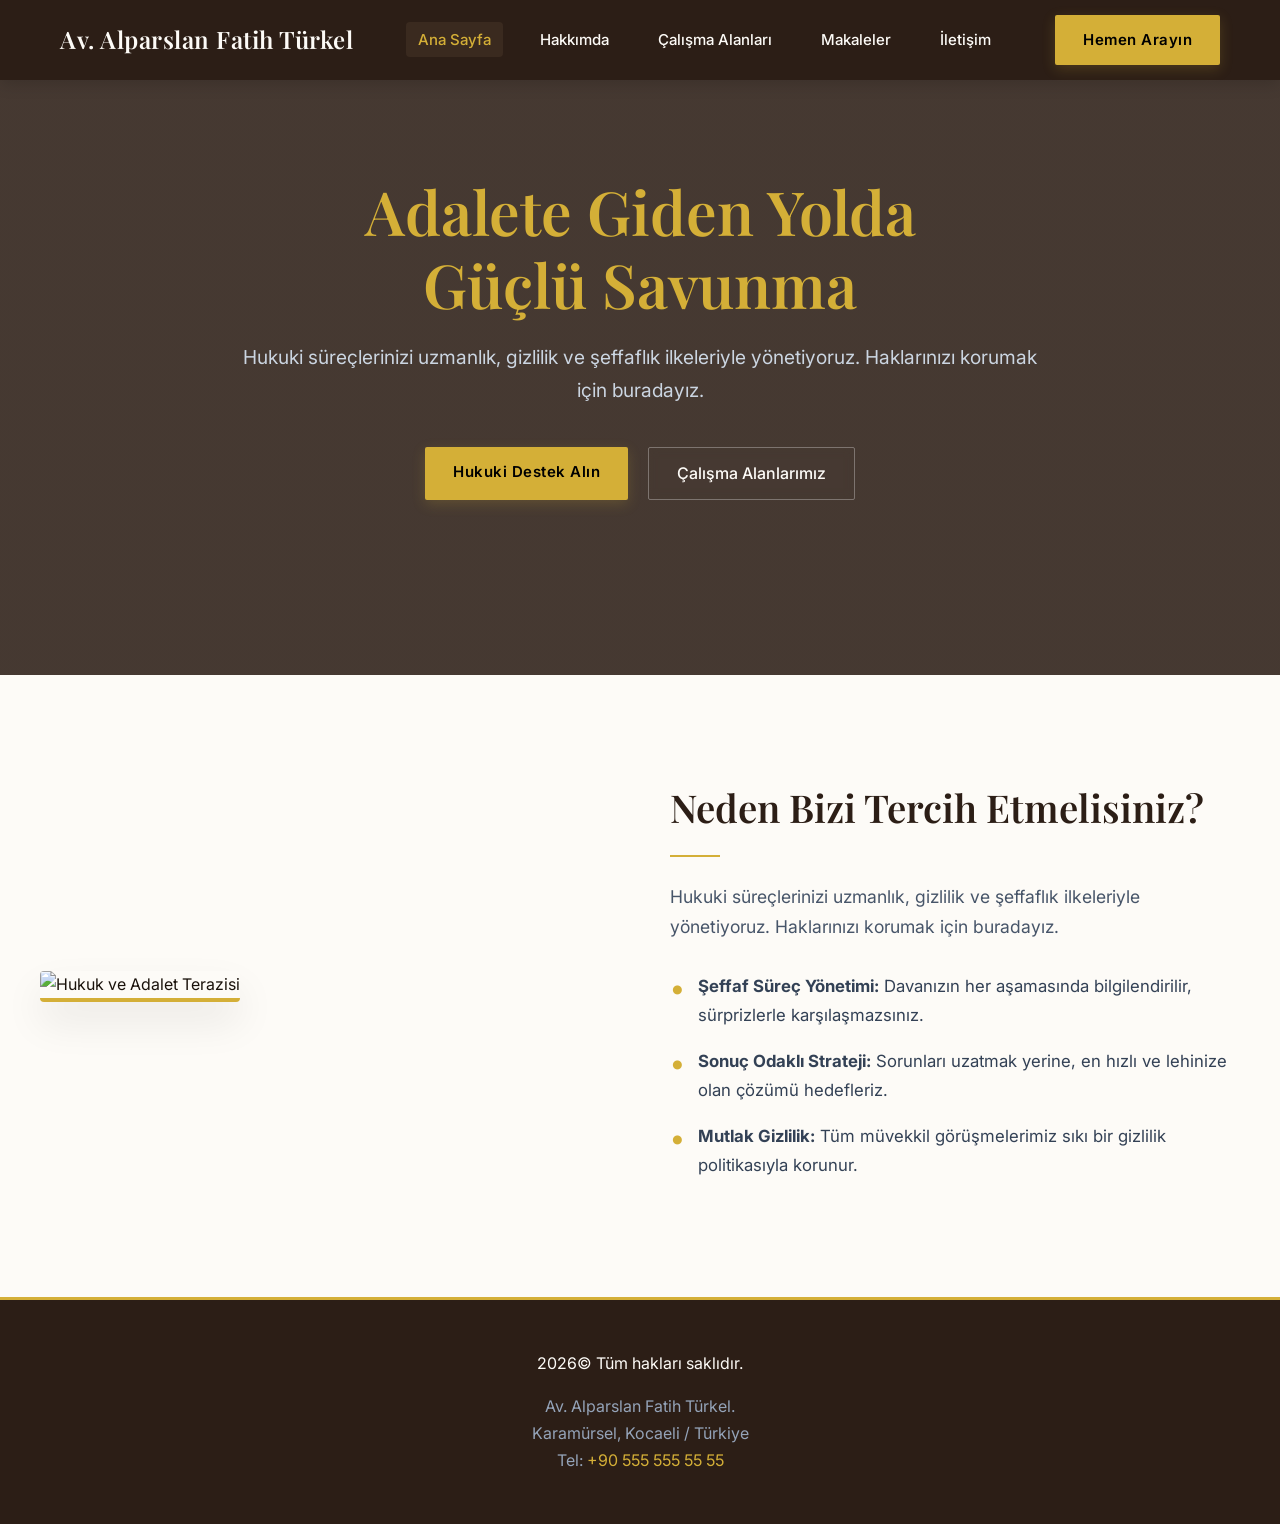
==== index.html @ 4d7004ae "Add files via upload" ====
<!DOCTYPE html>
<html lang="tr">

<head>
    <meta charset="UTF-8">
    <meta name="viewport" content="width=device-width, initial-scale=1.0">
    <title>Av. Alparslan Fatih Türkel | Hukuk ve Danışmanlık Bürosu</title>
    <meta name="description"
        content="Kocaeli ve çevresinde şeffaf, hızlı ve sonuç odaklı hukuki danışmanlık ve avukatlık hizmetleri.">
    <link rel="stylesheet" href="style.css">
</head>

<body>

    <!-- NAVBAR -->
    <header>
        <nav class="navbar">
            <div class="navbar-container">
                <a href="index.html" class="navbar-logo">
                    Av. Alparslan Fatih Türkel
                </a>

                <button class="hamburger" aria-label="Menüyü Aç">
                    <span class="bar"></span>
                    <span class="bar"></span>
                    <span class="bar"></span>
                </button>

                <!-- LİNKLER GÜNCELLENDİ (Artık ayrı sayfalara gidiyor) -->
                <ul class="navbar-menu">
                    <li><a href="index.html" class="nav-link active">Ana Sayfa</a></li>
                    <li><a href="hakkimda.html" class="nav-link">Hakkımda</a></li>
                    <li><a href="calisma-alanlari.html" class="nav-link">Çalışma Alanları</a></li>
                    <li><a href="makaleler.html" class="nav-link">Makaleler</a></li>
                    <li><a href="iletisim.html" class="nav-link">İletişim</a></li>
                    <li class="mobile-cta"><a href="tel:+905555555555" class="cta-btn">Hemen Arayın</a></li>
                </ul>

                <div class="navbar-cta">
                    <a href="tel:+905555555555" class="cta-btn">Hemen Arayın</a>
                </div>
            </div>
        </nav>
    </header>

    <main>
        <!-- HERO (KARŞILAMA) BÖLÜMÜ -->
        <section class="hero-section">
            <div class="hero-content">
                <h1>Adalete Giden Yolda<br>Güçlü Savunma</h1>
                <p>Hukuki süreçlerinizi uzmanlık, gizlilik ve şeffaflık ilkeleriyle yönetiyoruz. Haklarınızı korumak
                    için buradayız.</p>
                <div class="hero-buttons">
                    <a href="iletisim.html" class="btn-primary">Hukuki Destek Alın</a>
                    <a href="calisma-alanlari.html" class="btn-secondary">Çalışma Alanlarımız</a>
                </div>
            </div>
        </section>
    </main>

    <!-- FOTOĞRAFLI NEDEN BİZ? BÖLÜMÜ -->
    <section class="about-preview-section">
        <div class="about-preview-container">
            <!-- Sol Taraf: İnternetten Çekilen Hukuk Fotoğrafı -->
            <!-- Sol Taraf: İnternetten Çekilen Hukuk Fotoğrafı -->
            <!-- Sol Taraf: Adalet Terazisi Fotoğrafı -->
            <div class="about-image">
                <img src="https://images.unsplash.com/photo-1589391886645-d51941baf7fb?auto=format&fit=crop&w=800&q=80"
                    alt="Hukuk ve Adalet Terazisi">
            </div>

            <!-- Sağ Taraf: Metinler -->
            <div class="about-text">
                <h2>Neden Bizi Tercih Etmelisiniz?</h2>
                <div class="title-line"></div>
                <p>Hukuki süreçlerinizi uzmanlık, gizlilik ve şeffaflık ilkeleriyle yönetiyoruz. Haklarınızı korumak
                    için buradayız.</p>

                <ul class="about-features">
                    <li>
                        <strong>Şeffaf Süreç Yönetimi:</strong> Davanızın her aşamasında bilgilendirilir, sürprizlerle
                        karşılaşmazsınız.
                    </li>
                    <li>
                        <strong>Sonuç Odaklı Strateji:</strong> Sorunları uzatmak yerine, en hızlı ve lehinize olan
                        çözümü hedefleriz.
                    </li>
                    <li>
                        <strong>Mutlak Gizlilik:</strong> Tüm müvekkil görüşmelerimiz sıkı bir gizlilik politikasıyla
                        korunur.
                    </li>
                </ul>
            </div>
        </div>
    </section>

    <!-- FOOTER -->
    <footer>
        <div class="footer-content">
            <p> 2026&copy; Tüm hakları saklıdır.</p>
            <address>
                Av. Alparslan Fatih Türkel. <br>
                Karamürsel, Kocaeli / Türkiye <br>
                Tel: <a href="tel:+905555555555">+90 555 555 55 55</a>
            </address>
        </div>
    </footer>

    <script src="script.js"></script>
</body>

</html>
---- style.css ----
/* ========================================= */
/* --- 1. FONTLAR VE DEĞİŞKENLER --- */
/* ========================================= */
@import url('https://fonts.googleapis.com/css2?family=Inter:wght@300;400;500;600&family=Playfair+Display:wght@400;600;700&display=swap');

:root {
    --dark-bg: #2C1E16;       /* Koyu Espresso / Zengin Kahve - Köklü ve güçlü */
    --light-text: #FDFBF7;    /* Fildişi / Sıcak Beyaz - Altın ve kahveyle kusursuz kontrast */
    --accent-color: #D4AF37;  /* Saf Altın - Hukukun prestijini yansıtır */
    --hover-bg: #3A2A1F;      /* Menü hover için yumuşak kahve tonu */
    --light-bg: #F8F5F0;      /* İçerik alanları (açık kısımlar) için yumuşak krem */
    --text-dark: #1A120B;     /* Açık zeminler için neredeyse siyah, çok koyu kahve */
}

/* ========================================= */
/* --- 2. GENEL AYARLAR VE TİPOGRAFİ --- */
/* ========================================= */
* {
    margin: 0;
    padding: 0;
    box-sizing: border-box;
    scroll-behavior: smooth;
}

body {
    background-color: var(--light-text);
    color: var(--text-dark);
    font-family: 'Inter', sans-serif;
    line-height: 1.7;
    -webkit-font-smoothing: antialiased;
}

h1, h2, h3, .navbar-logo {
    font-family: 'Playfair Display', serif;
    font-weight: 600;
}

/* ========================================= */
/* --- 3. NAVBAR (GEZİNME MENÜSÜ) --- */
/* ========================================= */

/* Sabitleme işlemini en dıştaki kapsayıcıya (header) veriyoruz */
header {
    position: fixed;
    top: 0;
    left: 0;
    width: 100%;
    z-index: 9999; /* Diğer tüm elementlerin kesinlikle üstünde kalmasını sağlar */
}

.navbar {
    background-color: var(--dark-bg);
    color: var(--light-text);
    padding: 15px 0;
    box-shadow: 0 4px 15px rgba(0, 0, 0, 0.15);
    width: 100%;
    /* Geçiş efektleri */
    transition: background-color 0.4s ease, padding 0.4s ease, backdrop-filter 0.4s ease;
}

/* Sayfa aşağı kaydırıldığında devreye girecek şeffaflık efekti */
.navbar.scrolled {
    background-color: rgba(44, 30, 22, 0.80); 
    backdrop-filter: blur(12px); 
    -webkit-backdrop-filter: blur(12px); 
    padding: 8px 0; 
    box-shadow: 0 10px 30px rgba(0, 0, 0, 0.2);
}

.navbar-container {
    max-width: 1200px;
    margin: 0 auto;
    display: flex;
    justify-content: space-between;
    align-items: center;
    padding: 0 20px;
    position: relative;
}

.navbar-logo {
    color: var(--light-text);
    text-decoration: none;
    font-size: 24px;
    letter-spacing: 0.5px;
}

.navbar-logo .title-prefix {
    color: var(--accent-color);
}

.navbar-menu {
    display: flex;
    list-style: none;
    gap: 25px;
    align-items: center;
}

.navbar-menu li a {
    color: var(--light-text);
    text-decoration: none;
    font-size: 15px;
    font-weight: 500;
    padding: 8px 12px;
    border-radius: 4px;
    transition: all 0.3s ease;
}

.navbar-menu li a:hover,
.navbar-menu li a.active {
    color: var(--accent-color);
    background-color: var(--hover-bg);
}

/* Navbar Mobil Butonları (Masaüstünde Gizli) */
.hamburger {
    display: none;
    cursor: pointer;
    background: none;
    border: none;
    padding: 5px;
}

.hamburger .bar {
    display: block;
    width: 25px;
    height: 3px;
    margin: 5px auto;
    transition: all 0.3s ease-in-out;
    background-color: var(--light-text);
}

.mobile-cta {
    display: none;
}

/* ========================================= */
/* --- 4. BUTON TASARIMLARI --- */
/* ========================================= */
.cta-btn, .btn-primary {
    background-color: var(--accent-color);
    color: #000;
    text-decoration: none;
    padding: 12px 28px;
    border-radius: 2px;
    font-weight: 600;
    font-size: 15px;
    font-family: 'Inter', sans-serif;
    letter-spacing: 0.5px;
    transition: all 0.4s cubic-bezier(0.4, 0, 0.2, 1);
    display: inline-block;
    box-shadow: 0 4px 14px rgba(212, 175, 55, 0.2);
}

.cta-btn:hover, .btn-primary:hover {
    background-color: #e2c158;
    transform: translateY(-2px);
    box-shadow: 0 6px 20px rgba(212, 175, 55, 0.35);
}

.btn-secondary {
    background-color: transparent;
    color: var(--light-text);
    padding: 12px 28px;
    text-decoration: none;
    font-weight: 500;
    border: 1px solid rgba(255, 255, 255, 0.3);
    border-radius: 2px;
    transition: all 0.4s ease;
    backdrop-filter: blur(5px);
}

.btn-secondary:hover {
    border-color: var(--accent-color);
    color: var(--accent-color);
}

/* ========================================= */
/* --- 5. HERO (KARŞILAMA) BÖLÜMÜ --- */
/* ========================================= */
.hero-section {
    background-color: var(--dark-bg);
    /* Koyu Espresso (44, 30, 22) filtre eklendi, saydamlık 0.88'e çekilerek altın rengi öne çıkarıldı */
    background: linear-gradient(rgba(44, 30, 22, 0.88), rgba(44, 30, 22, 0.88)), 
                url('https://images.unsplash.com/photo-1589829085413-56de8ae18c73?auto=format&fit=crop&w=1920&q=80') center/cover no-repeat;
    color: var(--light-text);
    padding: 140px 20px;
    text-align: center;
    display: flex;
    flex-direction: column;
    align-items: center;
    justify-content: center;
    min-height: 75vh;
}

.hero-content {
    max-width: 800px;
    z-index: 2;
}

.hero-content h1 {
    font-size: 3.8rem;
    color: var(--accent-color);
    margin-bottom: 20px;
    line-height: 1.2;
}

.hero-content p {
    font-size: 1.2rem;
    margin-bottom: 40px;
    color: #cbd5e1;
}

.hero-buttons {
    display: flex;
    gap: 20px;
    justify-content: center;
}

/* ========================================= */
/* --- 6. NEDEN BİZ? (FOTOĞRAFLI BÖLÜM) --- */
/* ========================================= */
.about-preview-section {
    background-color: var(--light-text);
    padding: 100px 20px;
}

.about-preview-container {
    max-width: 1200px;
    margin: 0 auto;
    display: flex;
    align-items: center;
    gap: 60px;
}

.about-image {
    flex: 1;
}

.about-image img {
    width: 100%;
    height: auto;
    border-radius: 4px;
    box-shadow: 0 20px 40px rgba(0,0,0,0.08);
    border-bottom: 4px solid var(--accent-color);
}

.about-text {
    flex: 1;
}

.about-text h2 {
    font-size: 2.4rem;
    color: var(--dark-bg);
    margin-bottom: 15px;
}

.title-line {
    width: 50px;
    height: 2px;
    background-color: var(--accent-color);
    margin-bottom: 25px;
}

.about-text p {
    color: #475569;
    font-size: 1.1rem;
    margin-bottom: 30px;
}

.about-features {
    list-style: none;
}

.about-features li {
    margin-bottom: 18px;
    color: #334155;
    font-size: 1.05rem;
    position: relative;
    padding-left: 28px;
}

.about-features li::before {
    content: "•";
    color: var(--accent-color);
    font-size: 1.8rem;
    position: absolute;
    left: 0;
    top: -8px;
}

/* ========================================= */
/* --- ALT SAYFALAR İÇİN GENEL BAŞLIK (PAGE HEADER) --- */
/* ========================================= */
.page-header {
    /* Navbar fixed olduğu için üstten ekstra padding veriyoruz (120px) ki başlık menünün altında kalmasın */
    padding: 160px 20px 80px 20px;
    background: linear-gradient(rgba(44, 30, 22, 0.95), rgba(44, 30, 22, 0.95)), 
                url('https://images.unsplash.com/photo-1589829085413-56de8ae18c73?auto=format&fit=crop&w=1920&q=80') center/cover no-repeat;
    text-align: center;
    color: var(--light-text);
}

.page-header-content {
    max-width: 800px;
    margin: 0 auto;
}

.page-header-content h1 {
    font-size: 3rem;
    color: var(--accent-color); /* Altın rengi başlık */
    margin-bottom: 15px;
}

.page-header-content p {
    font-size: 1.15rem;
    color: #e2e8f0;
}

/* ========================================= */
/* --- ÇALIŞMA ALANLARI KART TASARIMI --- */
/* ========================================= */
.services-page-section {
    background-color: var(--light-bg); /* Krem arka plan */
    padding: 80px 20px;
}

.services-grid {
    display: grid;
    /* Ekran genişliğine göre kartları otomatik yan yana dizer, küçülünce alt alta alır */
    grid-template-columns: repeat(auto-fit, minmax(320px, 1fr));
    gap: 40px;
    max-width: 1200px;
    margin: 0 auto;
}

.service-card {
    background-color: #ffffff;
    padding: 40px 30px;
    border-radius: 8px;
    box-shadow: 0 10px 25px rgba(0, 0, 0, 0.04);
    border-bottom: 4px solid transparent;
    transition: all 0.4s cubic-bezier(0.4, 0, 0.2, 1);
    position: relative;
    overflow: hidden;
}

/* Kartın Üzerine Gelindiğinde (Hover Efekti) */
.service-card:hover {
    transform: translateY(-10px); /* Kartı yukarı kaldırır */
    box-shadow: 0 20px 40px rgba(44, 30, 22, 0.12); /* Koyu kahve tonlu gölge */
    border-bottom: 4px solid var(--accent-color); /* Altın rengi alt çizgi belirir */
}

.card-icon {
    font-size: 2.5rem;
    margin-bottom: 20px;
    background: linear-gradient(135deg, #F8F5F0, #EAE2D3);
    width: 70px;
    height: 70px;
    display: flex;
    align-items: center;
    justify-content: center;
    border-radius: 50%; /* İkonu yuvarlak içine alır */
    border: 1px solid rgba(212, 175, 55, 0.3); /* Etrafında hafif altın sarısı çizgi */
    transition: 0.4s;
}

.service-card:hover .card-icon {
    background: var(--accent-color); /* Hover durumunda ikon arka planı altın olur */
}

.service-card h3 {
    font-size: 1.5rem;
    color: var(--dark-bg);
    margin-bottom: 15px;
    font-family: 'Playfair Display', serif;
}

.service-card p {
    color: var(--text-dark);
    font-size: 1.05rem;
    line-height: 1.6;
}

/* --- Mobil İçin Ekstra Düzeltme --- */
@media (max-width: 768px) {
    .page-header {
        padding: 130px 20px 60px 20px; /* Mobilde üst boşluğu biraz azaltırız */
    }
    .page-header-content h1 {
        font-size: 2.2rem;
    }
}

/* ========================================= */
/* --- MAKALELER BÖLÜMÜ KART TASARIMI --- */
/* ========================================= */
.articles-section {
    background-color: var(--light-bg);
    padding: 80px 20px;
}

.articles-grid {
    display: grid;
    grid-template-columns: repeat(auto-fit, minmax(320px, 1fr));
    gap: 40px;
    max-width: 1200px;
    margin: 0 auto;
}

.article-card {
    background-color: #ffffff;
    border-radius: 6px;
    overflow: hidden; /* Dışa taşan resmi gizler, köşeleri yuvarlar */
    box-shadow: 0 10px 25px rgba(0, 0, 0, 0.05);
    transition: all 0.4s cubic-bezier(0.4, 0, 0.2, 1);
}

.article-card:hover {
    transform: translateY(-8px);
    box-shadow: 0 20px 40px rgba(44, 30, 22, 0.12); /* Koyu kahve gölge */
}

/* --- Resim Alanı ve Zoom Efekti --- */
.article-image {
    position: relative;
    height: 220px;
    overflow: hidden;
}

.article-image img {
    width: 100%;
    height: 100%;
    object-fit: cover;
    transition: transform 0.6s ease;
}

.article-card:hover .article-image img {
    transform: scale(1.08); /* Kartın üzerine gelince resim hafifçe yakınlaşır */
}

/* Kategori Etiketi (Örn: Aile Hukuku) */
.article-category {
    position: absolute;
    top: 15px;
    left: 15px;
    background-color: var(--accent-color);
    color: #000;
    padding: 6px 14px;
    font-size: 0.8rem;
    font-weight: 700;
    font-family: 'Inter', sans-serif;
    border-radius: 2px;
    box-shadow: 0 2px 10px rgba(0,0,0,0.2);
}

/* --- Makale Metin İçeriği --- */
.article-content {
    padding: 25px;
}

.article-meta {
    font-size: 0.85rem;
    color: #888;
    margin-bottom: 10px;
    font-weight: 500;
}

.article-title {
    font-size: 1.35rem;
    color: var(--dark-bg);
    margin-bottom: 12px;
    line-height: 1.3;
}

.article-excerpt {
    color: var(--text-dark);
    font-size: 0.95rem;
    line-height: 1.6;
    margin-bottom: 20px;
}

/* Devamını Oku Linki */
.read-more {
    color: var(--accent-color);
    font-weight: 600;
    text-decoration: none;
    font-size: 0.95rem;
    display: inline-block;
    transition: color 0.3s ease;
}

.read-more:hover {
    color: var(--dark-bg); /* Hover'da Altından Koyu Kahveye döner */
}

/* ========================================= */
/* --- İLETİŞİM SAYFASI TASARIMI --- */
/* ========================================= */
.contact-section {
    background-color: var(--light-bg);
    padding: 80px 20px;
}

.contact-container {
    max-width: 1200px;
    margin: 0 auto;
    display: grid;
    grid-template-columns: 1fr 1.2fr; /* Sol taraf biraz daha dar, form alanı daha geniş */
    gap: 60px;
}

/* --- Sol Taraf (Bilgiler) --- */
.contact-info-wrapper h2 {
    font-size: 2.2rem;
    color: var(--dark-bg);
    margin-bottom: 15px;
}

.contact-desc {
    color: var(--text-dark);
    margin-bottom: 30px;
    font-size: 1.05rem;
}

.info-item {
    display: flex;
    align-items: flex-start;
    margin-bottom: 25px;
    gap: 15px;
}

.info-icon {
    font-size: 1.5rem;
    background-color: var(--dark-bg);
    width: 45px;
    height: 45px;
    display: flex;
    align-items: center;
    justify-content: center;
    border-radius: 4px;
    border: 1px solid var(--accent-color);
}

.info-text strong {
    display: block;
    color: var(--dark-bg);
    font-size: 1.1rem;
    margin-bottom: 3px;
}

.info-text p, .info-text a {
    color: var(--text-dark);
    text-decoration: none;
    line-height: 1.5;
}

.info-text a:hover {
    color: var(--accent-color);
}

.map-container {
    margin-top: 30px;
    border-radius: 8px;
    overflow: hidden;
    box-shadow: 0 10px 20px rgba(0,0,0,0.05);
    border: 2px solid #fff;
}

/* --- Sağ Taraf (Form) --- */
.contact-form-wrapper {
    background-color: #fff;
    padding: 40px;
    border-radius: 8px;
    box-shadow: 0 15px 35px rgba(44, 30, 22, 0.08);
    border-top: 5px solid var(--accent-color);
}

.contact-form-wrapper h3 {
    font-size: 1.8rem;
    color: var(--dark-bg);
    margin-bottom: 10px;
}

.contact-form-wrapper > p {
    color: #666;
    margin-bottom: 25px;
}

.law-form .form-group {
    margin-bottom: 20px;
}

.law-form .form-row {
    display: grid;
    grid-template-columns: 1fr 1fr;
    gap: 20px;
}

.law-form label {
    display: block;
    margin-bottom: 8px;
    font-weight: 600;
    color: var(--dark-bg);
    font-size: 0.95rem;
}

.law-form input,
.law-form select,
.law-form textarea {
    width: 100%;
    padding: 14px;
    border: 1px solid #ddd;
    border-radius: 4px;
    background-color: #f9f9f9;
    font-family: 'Inter', sans-serif;
    font-size: 1rem;
    color: var(--text-dark);
    transition: all 0.3s ease;
}

/* Focus (Tıklama) Efekti - Altın Rengi Parlama */
.law-form input:focus,
.law-form select:focus,
.law-form textarea:focus {
    outline: none;
    border-color: var(--accent-color);
    background-color: #fff;
    box-shadow: 0 0 0 3px rgba(212, 175, 55, 0.2);
}

.form-submit {
    width: 100%;
    text-align: center;
    font-size: 1.1rem;
    padding: 15px;
    cursor: pointer;
    border: none;
    margin-top: 10px;
}

/* Gizlilik Notu */
.privacy-notice {
    margin-top: 20px;
    font-size: 0.85rem;
    color: #666;
    background-color: #f8f5f0;
    padding: 12px;
    border-radius: 4px;
    border-left: 3px solid var(--accent-color);
    line-height: 1.5;
}

/* --- Mobil Uyumluluk --- */
@media (max-width: 768px) {
    .contact-container {
        grid-template-columns: 1fr; /* Mobilde alt alta dizer */
        gap: 40px;
    }
    
    .law-form .form-row {
        grid-template-columns: 1fr; /* Mobilde yan yana form alanlarını alt alta alır */
        gap: 0;
    }
    
    .contact-form-wrapper {
        padding: 25px;
    }
}

/* ========================================= */
/* --- HAKKIMDA (BİYOGRAFİ) SAYFASI --- */
/* ========================================= */
.biography-section {
    background-color: var(--light-bg);
    padding: 80px 20px;
}

.biography-container {
    max-width: 1100px;
    margin: 0 auto;
    display: grid;
    grid-template-columns: 1fr 1.2fr;
    gap: 60px;
    align-items: center;
}

/* --- Fotoğraf ve Rozet --- */
.bio-image-wrapper {
    position: relative;
    border-radius: 8px;
    padding: 15px;
    background-color: #fff;
    box-shadow: 0 15px 35px rgba(44, 30, 22, 0.08);
}

.bio-image-wrapper img {
    width: 100%;
    height: auto;
    border-radius: 6px;
    display: block;
    border-bottom: 5px solid var(--accent-color);
}

.badge {
    position: absolute;
    bottom: -20px;
    right: -20px;
    background-color: var(--dark-bg);
    color: var(--accent-color);
    padding: 15px 25px;
    border-radius: 4px;
    box-shadow: 0 10px 20px rgba(0,0,0,0.15);
    border: 2px solid var(--accent-color);
    text-align: center;
}

.badge-title {
    display: block;
    font-size: 1.1rem;
    font-weight: 700;
    margin-bottom: 5px;
    color: var(--light-text);
}

.badge-desc {
    font-size: 0.9rem;
    font-weight: 500;
}

/* --- Biyografi Metinleri --- */
.bio-content-wrapper h2 {
    font-size: 2.5rem;
    color: var(--dark-bg);
    margin-bottom: 5px;
}

.bio-subtitle {
    color: var(--accent-color);
    font-size: 1.2rem;
    font-weight: 500;
    margin-bottom: 15px;
    font-family: 'Inter', sans-serif;
}

.bio-content-wrapper p {
    color: var(--text-dark);
    font-size: 1.05rem;
    line-height: 1.7;
    margin-bottom: 20px;
}

.bio-content-wrapper p strong {
    color: var(--dark-bg);
    font-weight: 600;
}

/* --- Özgeçmiş Listesi --- */
.resume-list {
    list-style: none;
    margin-top: 30px;
    padding-top: 20px;
    border-top: 1px solid rgba(44, 30, 22, 0.1);
}

.resume-list li {
    display: flex;
    align-items: center;
    margin-bottom: 20px;
    background-color: #fff;
    padding: 15px;
    border-radius: 6px;
    box-shadow: 0 5px 15px rgba(0,0,0,0.03);
    border-left: 3px solid var(--accent-color);
}

.resume-icon {
    font-size: 1.8rem;
    margin-right: 20px;
}

.resume-text strong {
    display: block;
    color: var(--dark-bg);
    font-size: 0.95rem;
    margin-bottom: 3px;
}

.resume-text span {
    color: var(--text-dark);
    font-size: 1rem;
    font-weight: 500;
}

/* --- Mobil Uyum --- */
@media (max-width: 768px) {
    .biography-container {
        grid-template-columns: 1fr;
        gap: 50px;
    }
    
    .badge {
        right: 10px;
        bottom: -20px;
        padding: 10px 15px;
    }
    
    .bio-content-wrapper h2 {
        font-size: 2rem;
    }
}

/* ========================================= */
/* --- 7. FOOTER (ALT BİLGİ) --- */
/* ========================================= */
footer {
    background-color: var(--dark-bg);
    color: var(--light-text);
    text-align: center;
    padding: 50px 20px;
    border-top: 3px solid var(--accent-color);
}

.footer-content {
    max-width: 1200px;
    margin: 0 auto;
    display: flex;
    flex-direction: column;
    gap: 15px;
}

.footer-content address {
    font-style: normal;
    color: #94a3b8;
}

.footer-content address a {
    color: var(--accent-color);
    text-decoration: none;
}

.footer-content address a:hover {
    text-decoration: underline;
}

/* ========================================= */
/* --- 8. MOBİL UYUM (RESPONSIVE TASARIM) --- */
/* ========================================= */
@media (max-width: 768px) {
    /* Navbar Mobil */
    .navbar-cta {
        display: none; 
    }
    .hamburger {
        display: block; 
    }
    .navbar-menu {
        position: absolute;
        top: 100%;
        left: -100%;
        flex-direction: column;
        background-color: var(--dark-bg);
        width: 100%;
        text-align: center;
        transition: 0.3s ease-in-out;
        padding: 20px 0;
        box-shadow: 0 10px 10px rgba(0, 0, 0, 0.1);
        z-index: 999;
    }
    .navbar-menu.active {
        left: 0; 
    }
    .navbar-menu li {
        margin: 15px 0;
    }
    .mobile-cta {
        display: block; 
        margin-top: 10px;
    }

    /* Hamburger Animasyonu */
    .hamburger.active .bar:nth-child(2) { opacity: 0; }
    .hamburger.active .bar:nth-child(1) { transform: translateY(8px) rotate(45deg); }
    .hamburger.active .bar:nth-child(3) { transform: translateY(-8px) rotate(-45deg); }

    /* İçerik Alanları Mobil */
    .hero-content h1 {
        font-size: 2.5rem;
    }
    .hero-buttons {
        flex-direction: column;
        gap: 15px;
    }
    .about-preview-container {
        flex-direction: column;
        text-align: center;
    }
    .title-line {
        margin: 0 auto 25px auto;
    }
    .about-features li {
        text-align: left;
    }
}
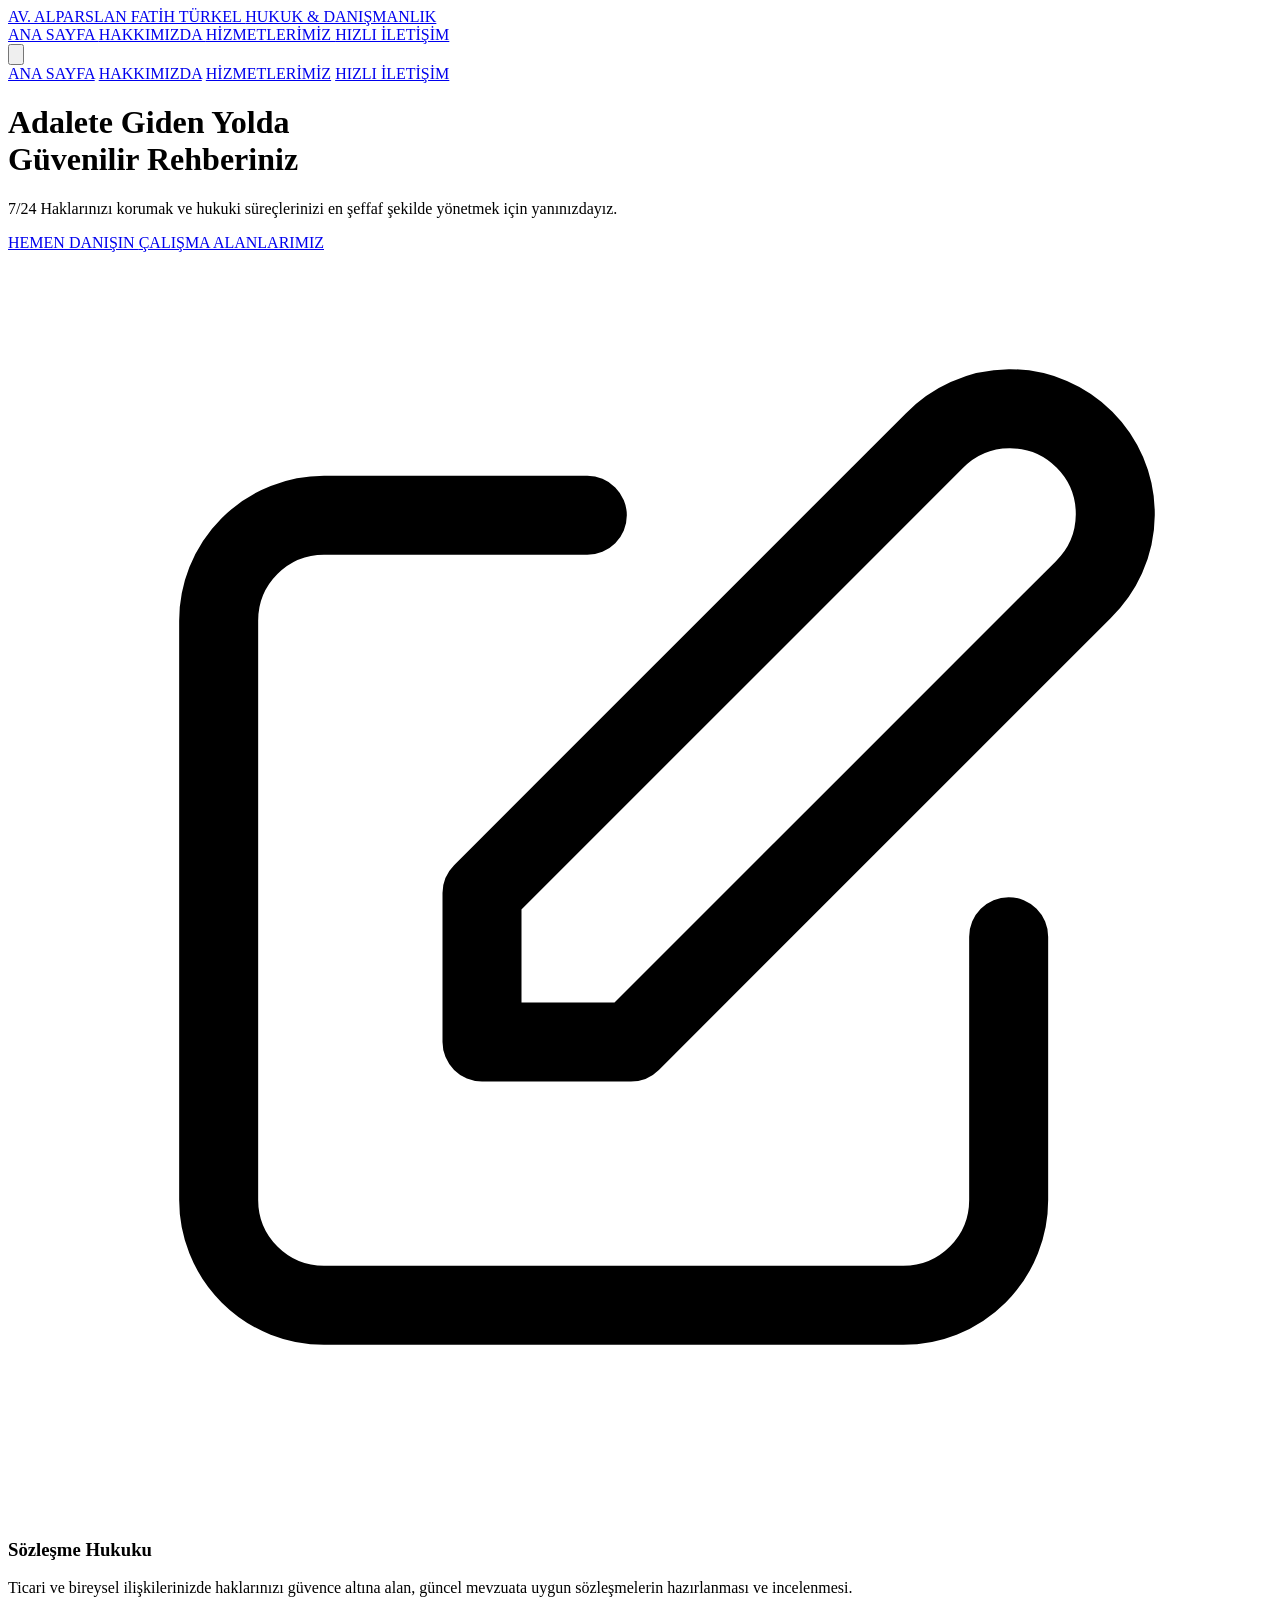
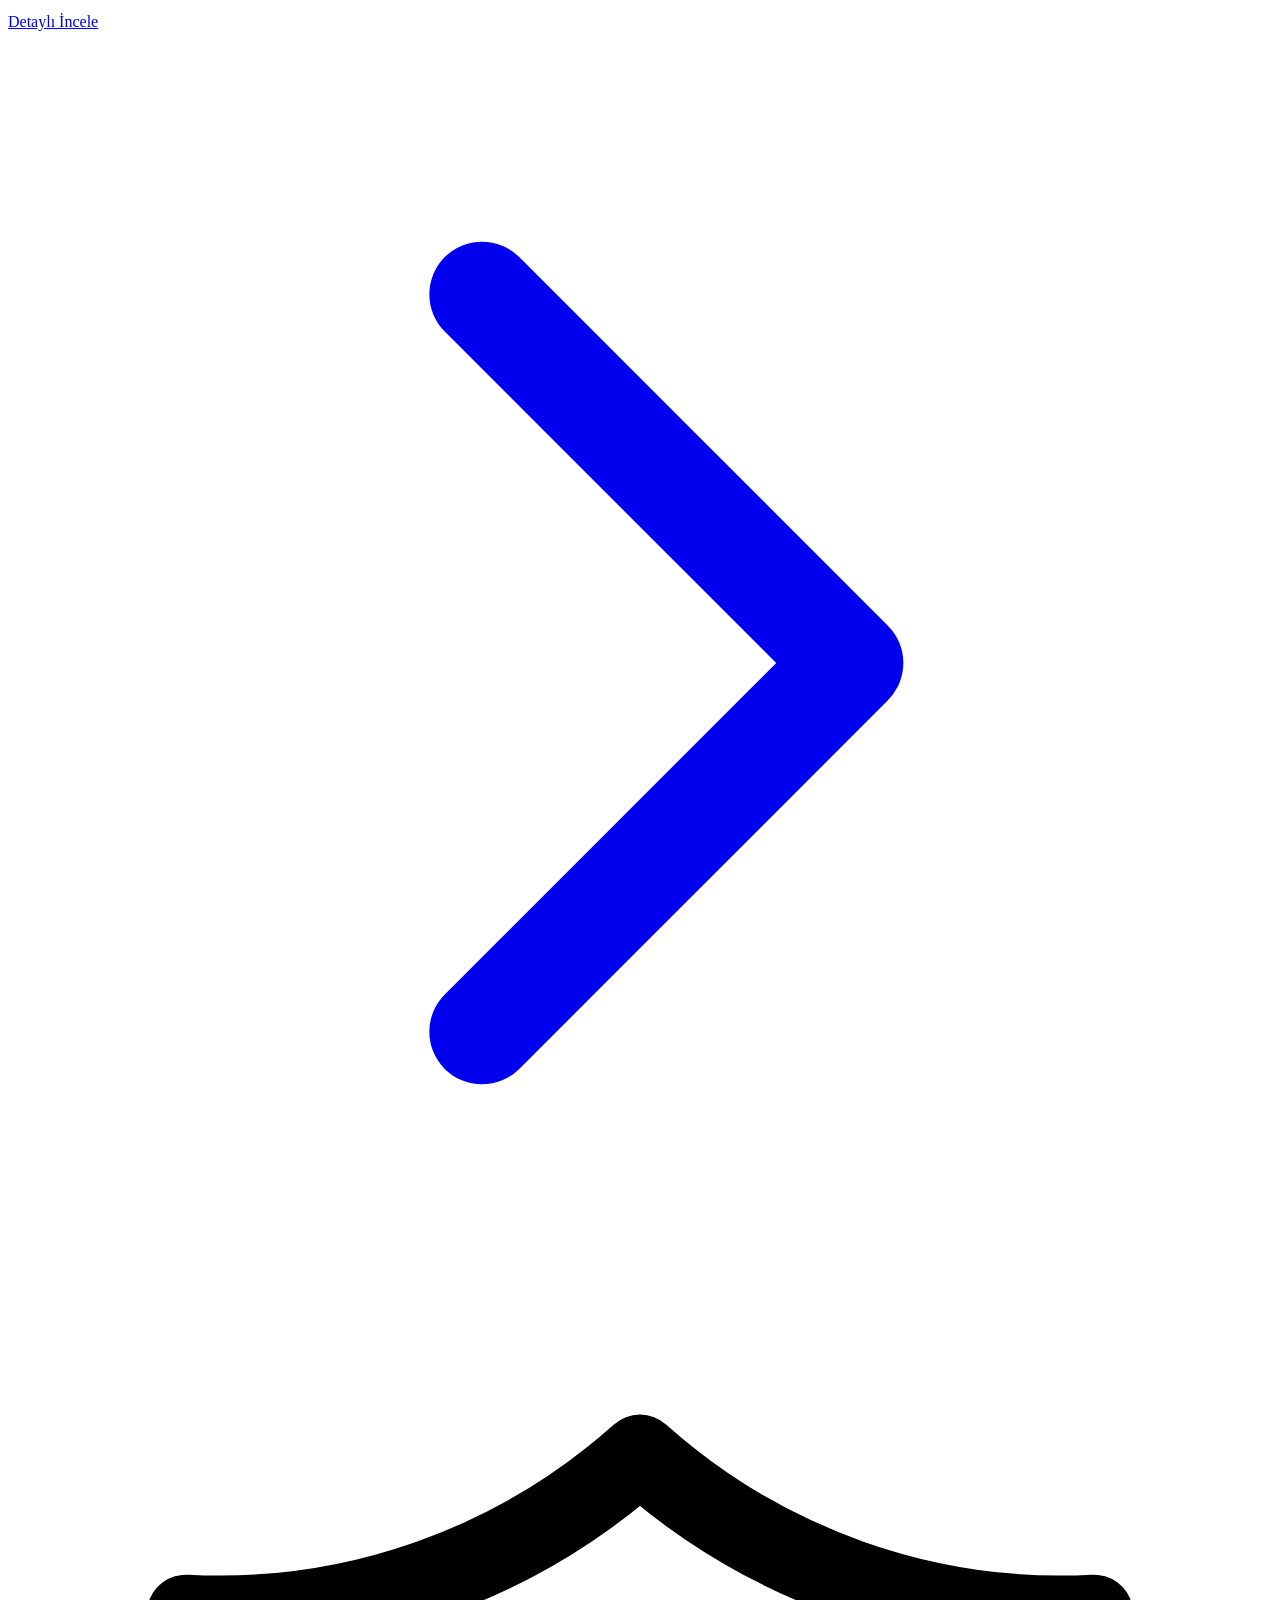
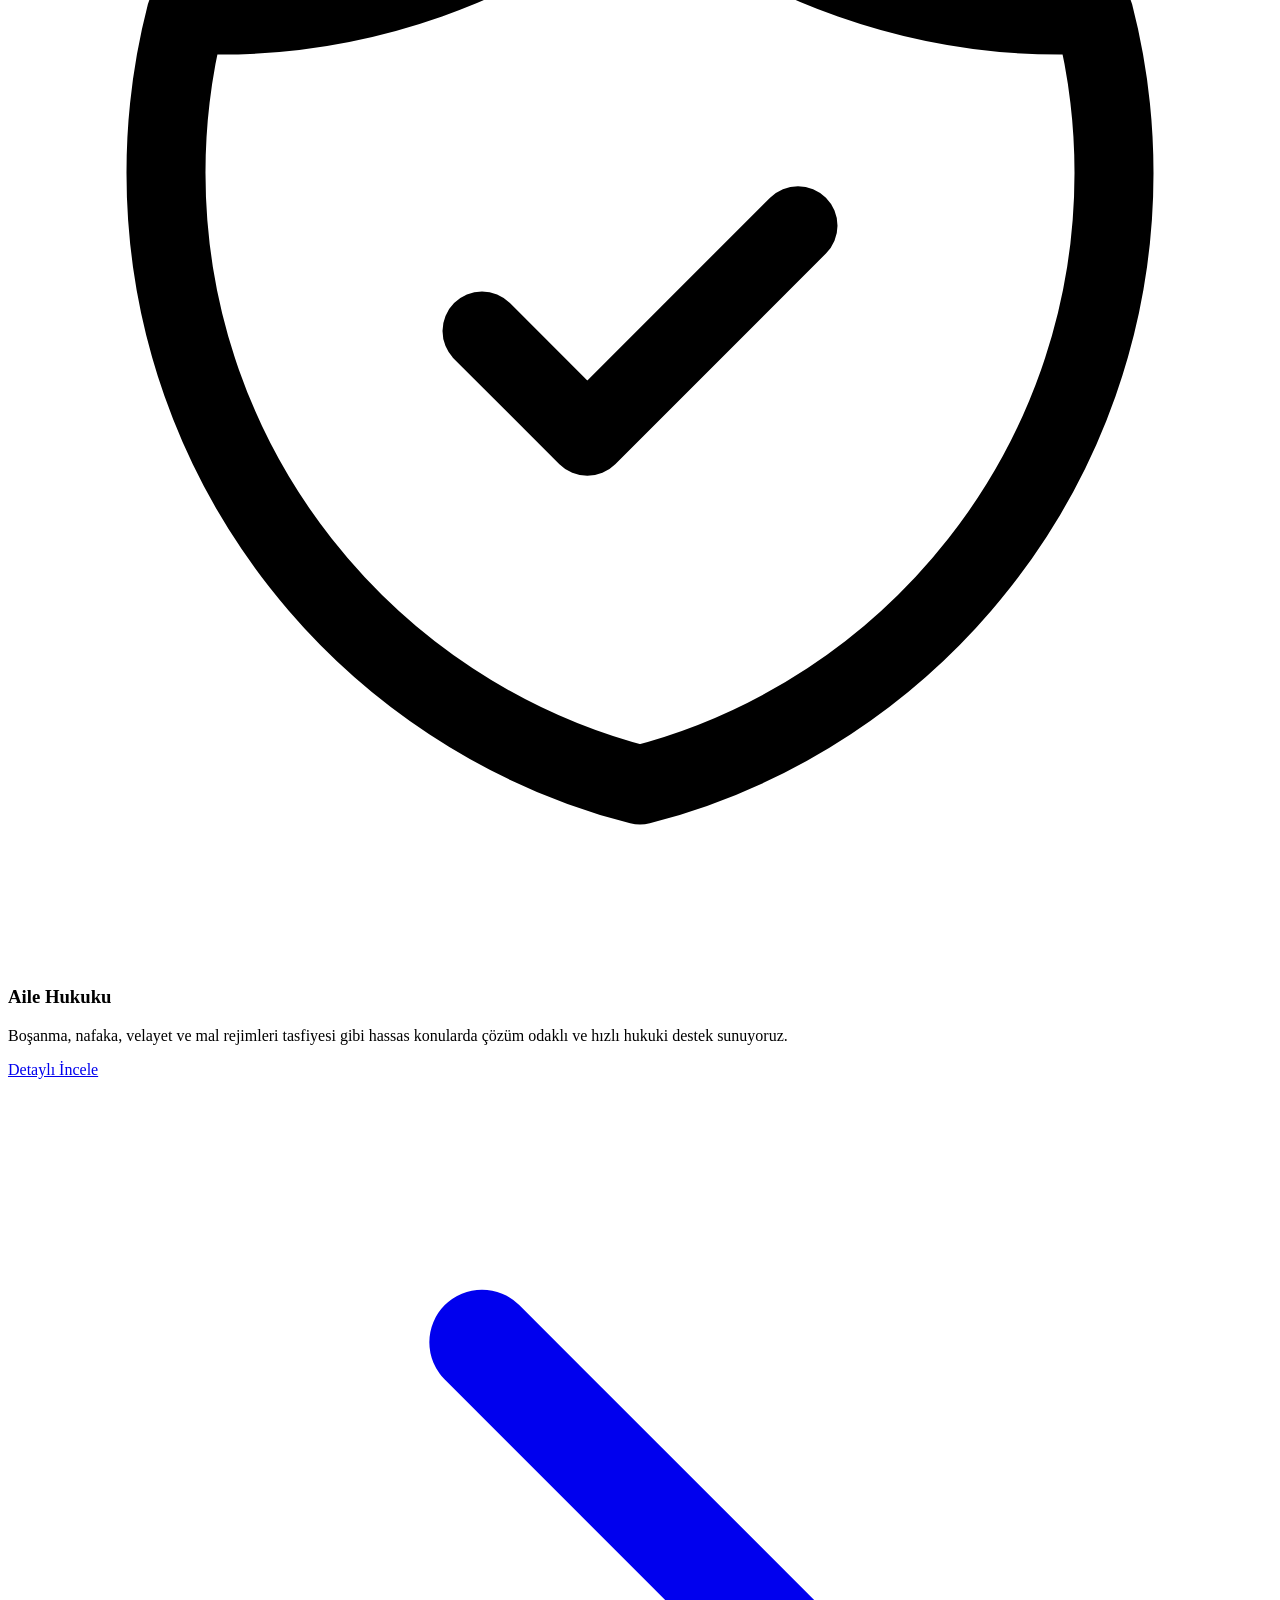
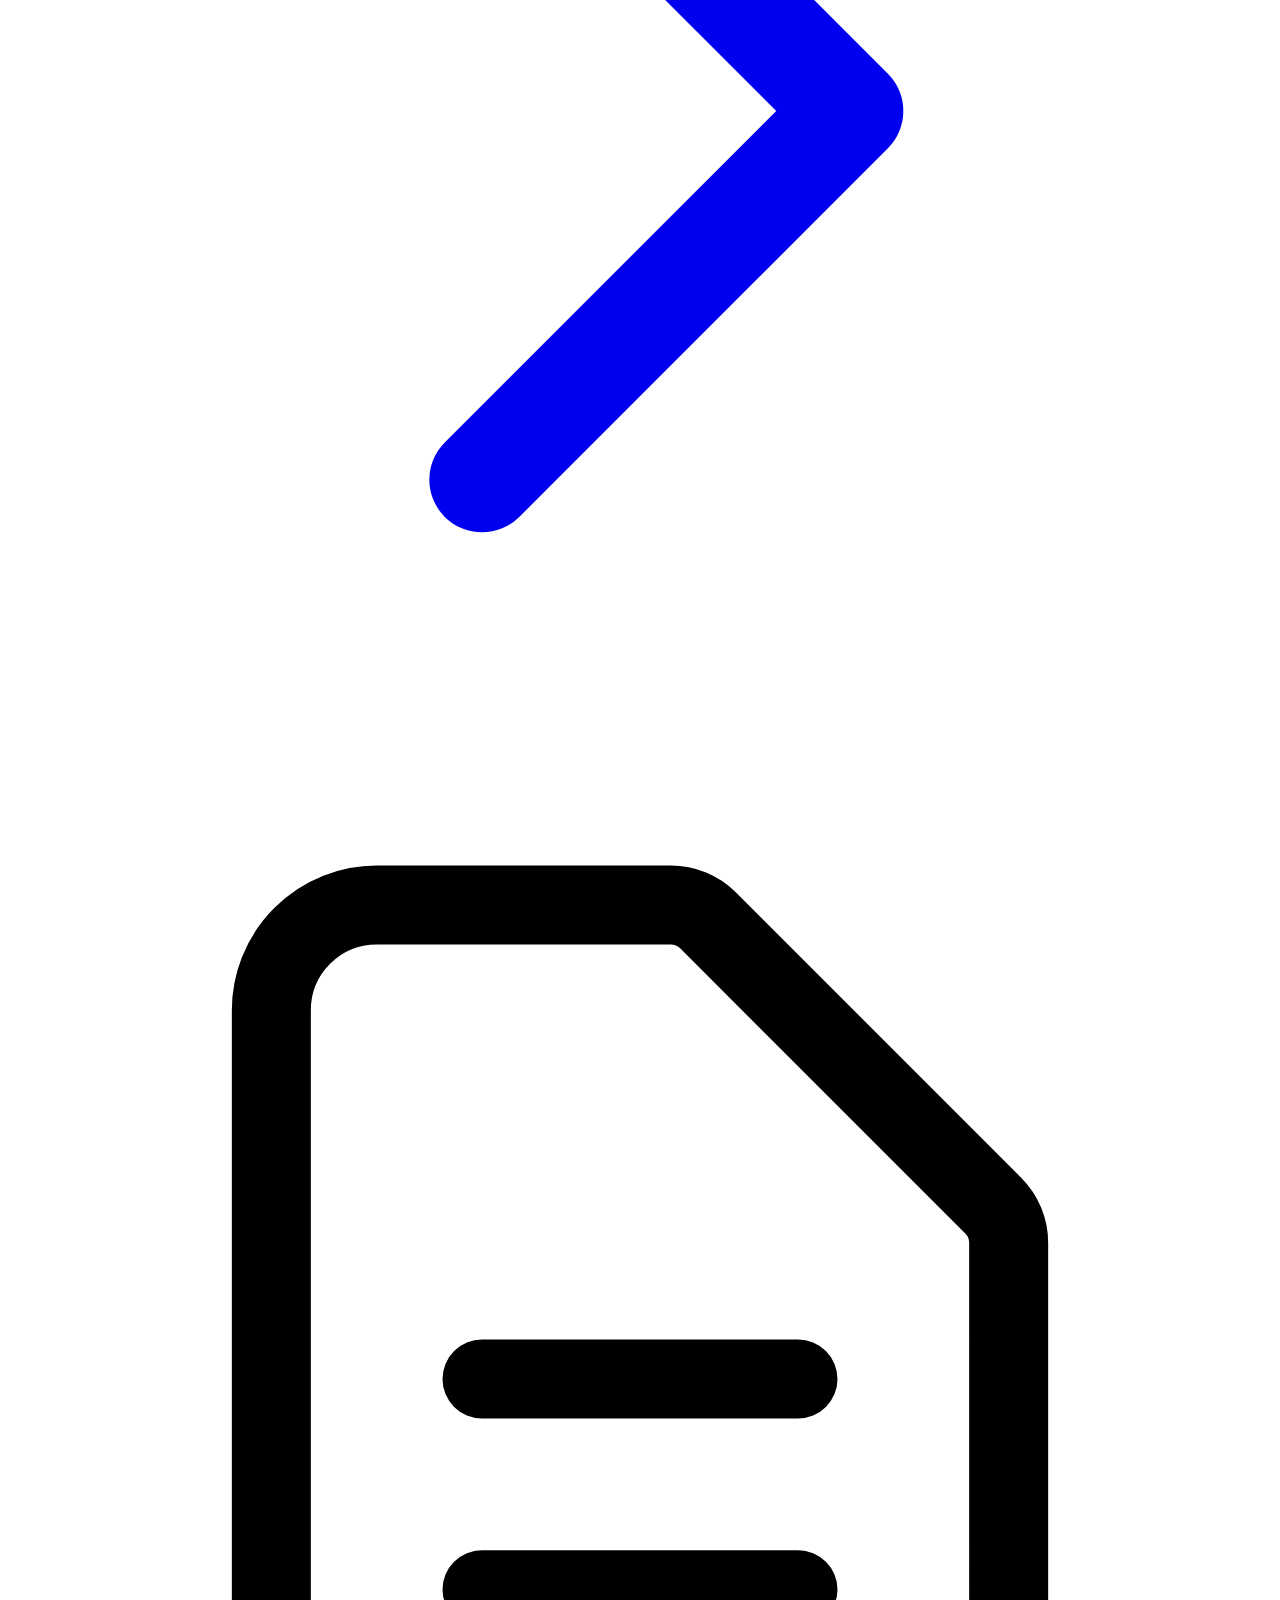
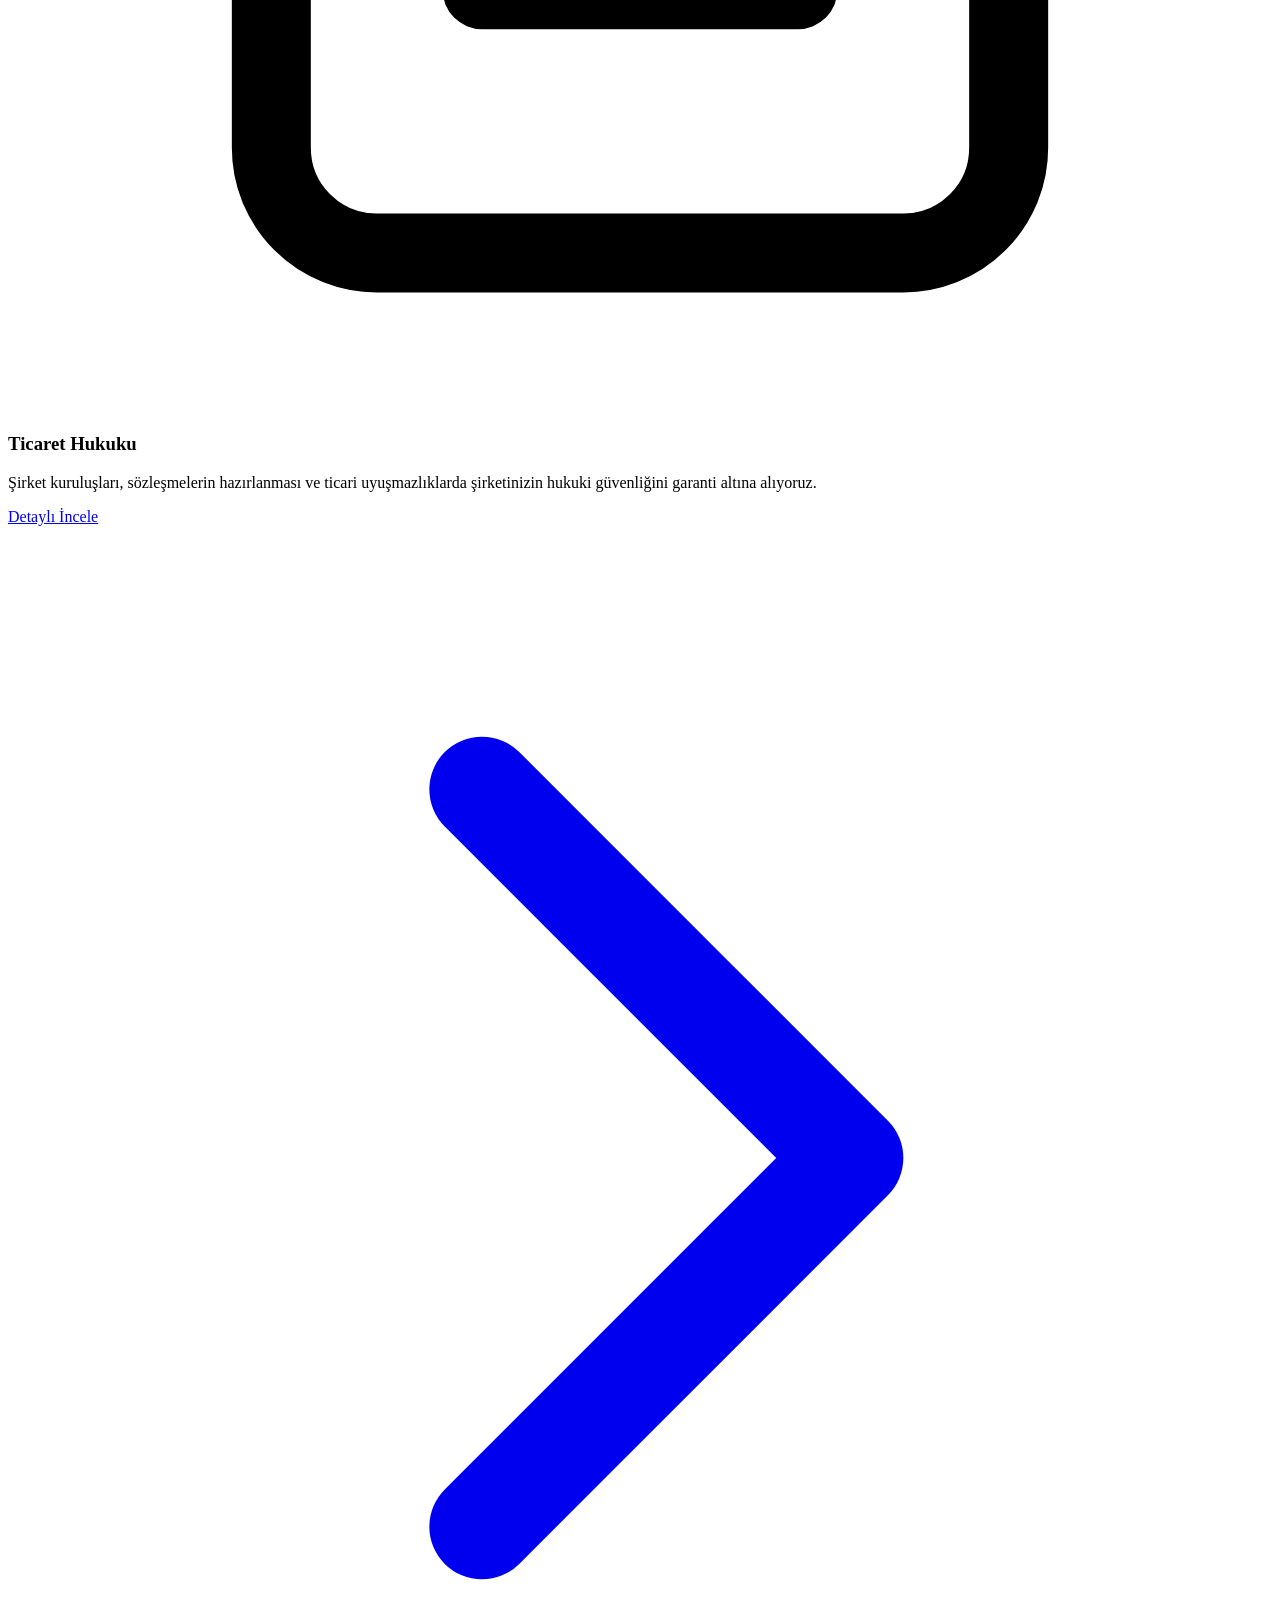
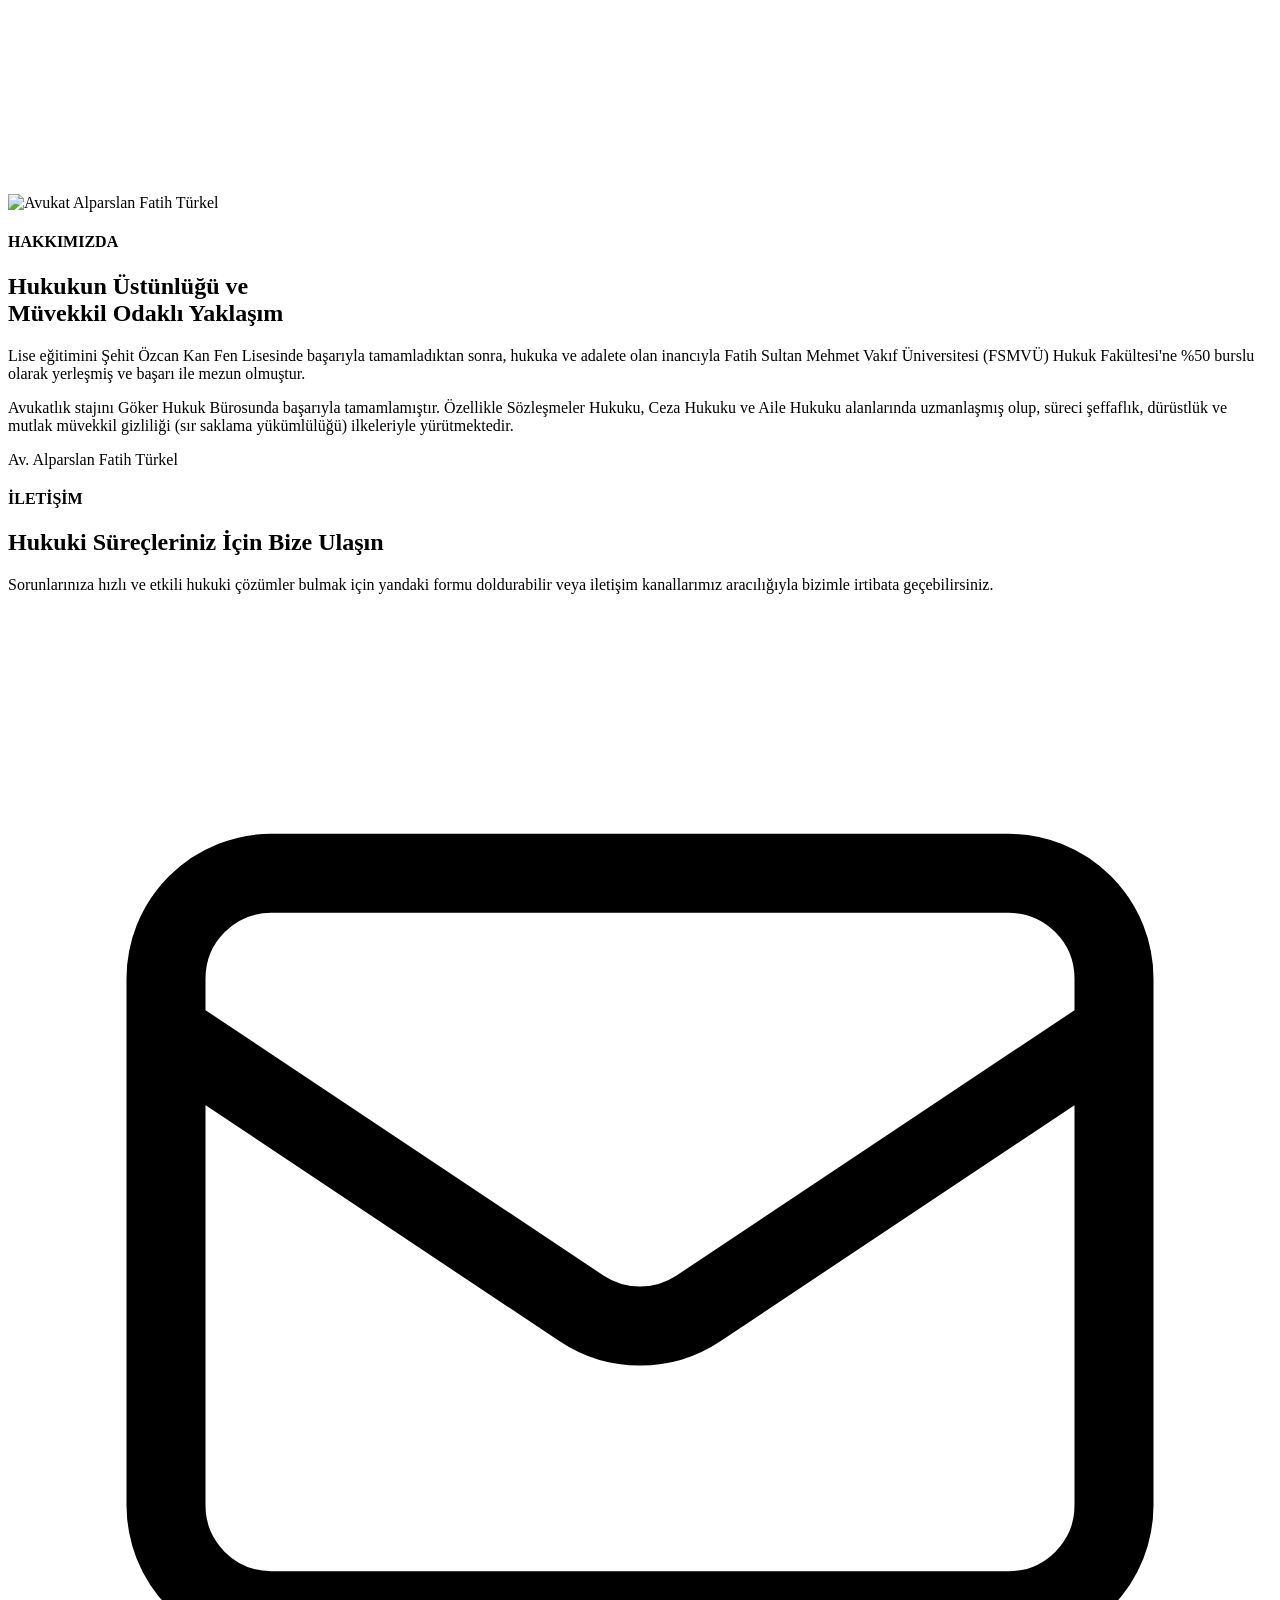
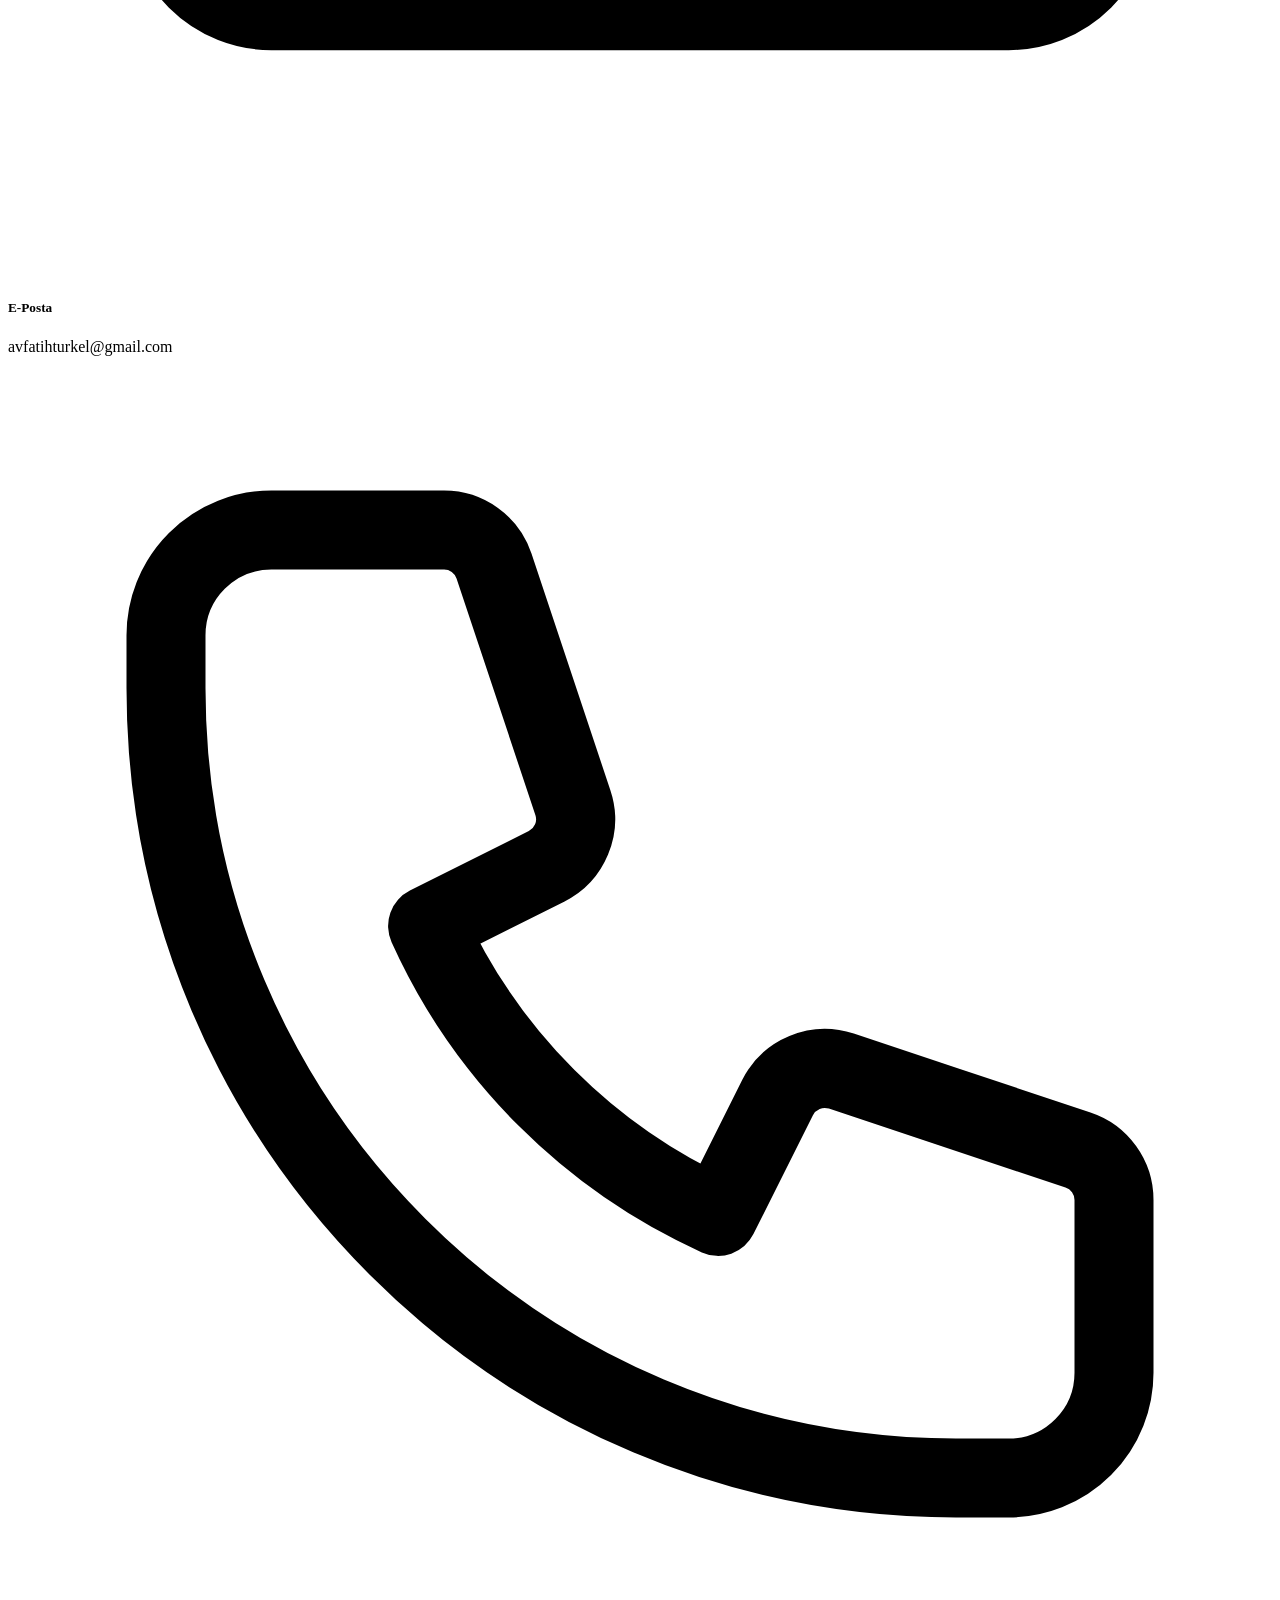
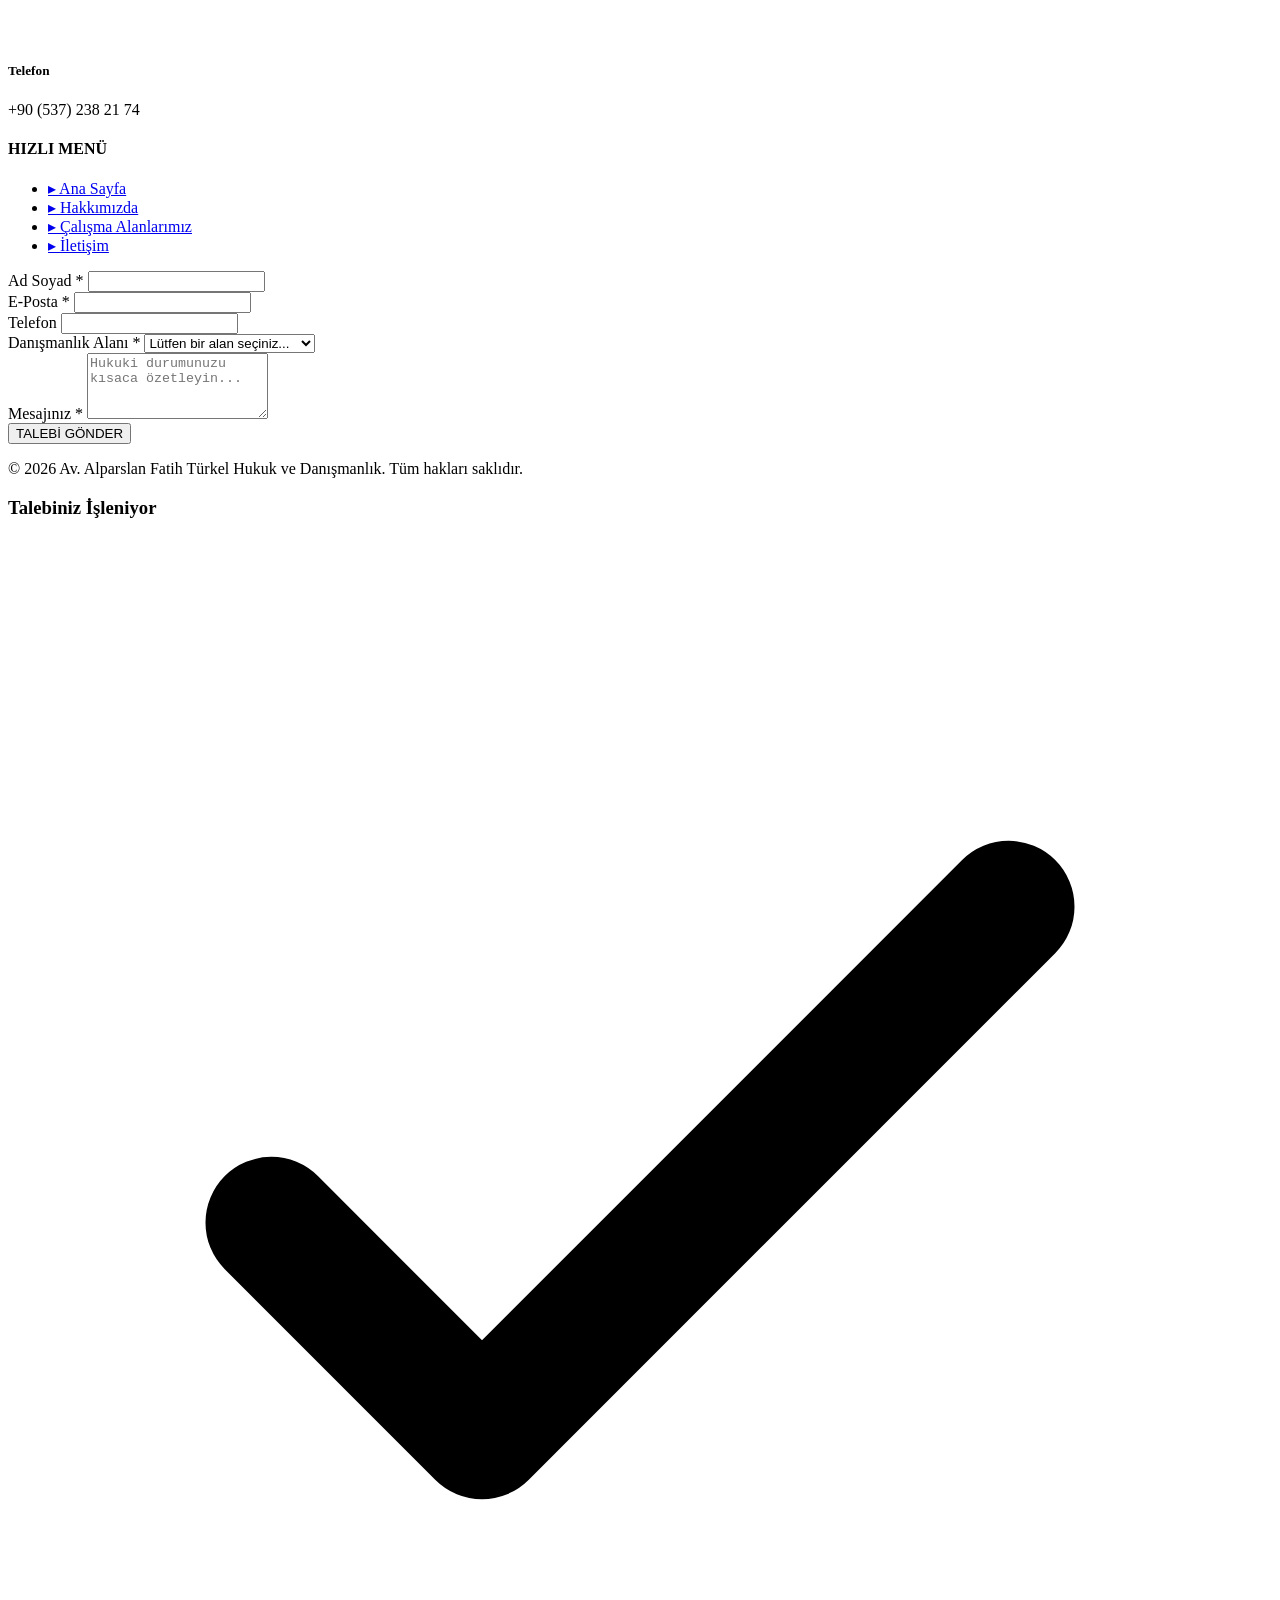
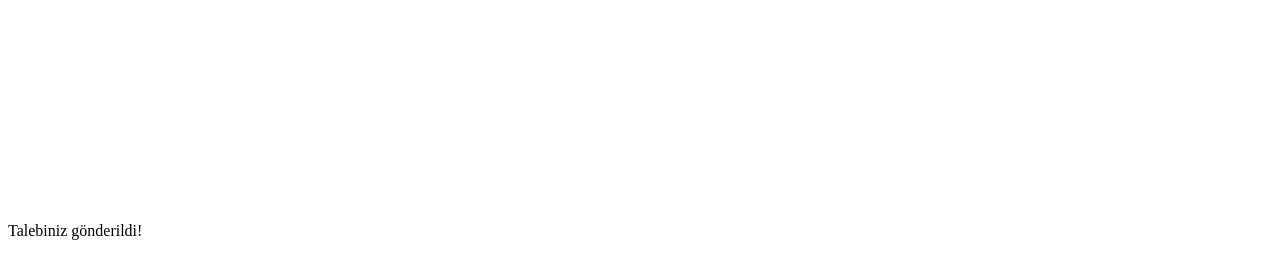
==== commit c88555dc: "İlk commit" ====
--- a/index.html
+++ b/index.html
@@ -1,112 +1,520 @@
-<!DOCTYPE html>
-<html lang="tr">
-
-<head>
-    <meta charset="UTF-8">
-    <meta name="viewport" content="width=device-width, initial-scale=1.0">
-    <title>Av. Alparslan Fatih Türkel | Hukuk ve Danışmanlık Bürosu</title>
-    <meta name="description"
-        content="Kocaeli ve çevresinde şeffaf, hızlı ve sonuç odaklı hukuki danışmanlık ve avukatlık hizmetleri.">
-    <link rel="stylesheet" href="style.css">
-</head>
-
-<body>
-
-    <!-- NAVBAR -->
-    <header>
-        <nav class="navbar">
-            <div class="navbar-container">
-                <a href="index.html" class="navbar-logo">
-                    Av. Alparslan Fatih Türkel
-                </a>
-
-                <button class="hamburger" aria-label="Menüyü Aç">
-                    <span class="bar"></span>
-                    <span class="bar"></span>
-                    <span class="bar"></span>
-                </button>
-
-                <!-- LİNKLER GÜNCELLENDİ (Artık ayrı sayfalara gidiyor) -->
-                <ul class="navbar-menu">
-                    <li><a href="index.html" class="nav-link active">Ana Sayfa</a></li>
-                    <li><a href="hakkimda.html" class="nav-link">Hakkımda</a></li>
-                    <li><a href="calisma-alanlari.html" class="nav-link">Çalışma Alanları</a></li>
-                    <li><a href="makaleler.html" class="nav-link">Makaleler</a></li>
-                    <li><a href="iletisim.html" class="nav-link">İletişim</a></li>
-                    <li class="mobile-cta"><a href="tel:+905555555555" class="cta-btn">Hemen Arayın</a></li>
-                </ul>
-
-                <div class="navbar-cta">
-                    <a href="tel:+905555555555" class="cta-btn">Hemen Arayın</a>
-                </div>
-            </div>
-        </nav>
-    </header>
-
-    <main>
-        <!-- HERO (KARŞILAMA) BÖLÜMÜ -->
-        <section class="hero-section">
-            <div class="hero-content">
-                <h1>Adalete Giden Yolda<br>Güçlü Savunma</h1>
-                <p>Hukuki süreçlerinizi uzmanlık, gizlilik ve şeffaflık ilkeleriyle yönetiyoruz. Haklarınızı korumak
-                    için buradayız.</p>
-                <div class="hero-buttons">
-                    <a href="iletisim.html" class="btn-primary">Hukuki Destek Alın</a>
-                    <a href="calisma-alanlari.html" class="btn-secondary">Çalışma Alanlarımız</a>
-                </div>
-            </div>
-        </section>
-    </main>
-
-    <!-- FOTOĞRAFLI NEDEN BİZ? BÖLÜMÜ -->
-    <section class="about-preview-section">
-        <div class="about-preview-container">
-            <!-- Sol Taraf: İnternetten Çekilen Hukuk Fotoğrafı -->
-            <!-- Sol Taraf: İnternetten Çekilen Hukuk Fotoğrafı -->
-            <!-- Sol Taraf: Adalet Terazisi Fotoğrafı -->
-            <div class="about-image">
-                <img src="https://images.unsplash.com/photo-1589391886645-d51941baf7fb?auto=format&fit=crop&w=800&q=80"
-                    alt="Hukuk ve Adalet Terazisi">
-            </div>
-
-            <!-- Sağ Taraf: Metinler -->
-            <div class="about-text">
-                <h2>Neden Bizi Tercih Etmelisiniz?</h2>
-                <div class="title-line"></div>
-                <p>Hukuki süreçlerinizi uzmanlık, gizlilik ve şeffaflık ilkeleriyle yönetiyoruz. Haklarınızı korumak
-                    için buradayız.</p>
-
-                <ul class="about-features">
-                    <li>
-                        <strong>Şeffaf Süreç Yönetimi:</strong> Davanızın her aşamasında bilgilendirilir, sürprizlerle
-                        karşılaşmazsınız.
-                    </li>
-                    <li>
-                        <strong>Sonuç Odaklı Strateji:</strong> Sorunları uzatmak yerine, en hızlı ve lehinize olan
-                        çözümü hedefleriz.
-                    </li>
-                    <li>
-                        <strong>Mutlak Gizlilik:</strong> Tüm müvekkil görüşmelerimiz sıkı bir gizlilik politikasıyla
-                        korunur.
-                    </li>
-                </ul>
-            </div>
-        </div>
-    </section>
-
-    <!-- FOOTER -->
-    <footer>
-        <div class="footer-content">
-            <p> 2026&copy; Tüm hakları saklıdır.</p>
-            <address>
-                Av. Alparslan Fatih Türkel. <br>
-                Karamürsel, Kocaeli / Türkiye <br>
-                Tel: <a href="tel:+905555555555">+90 555 555 55 55</a>
-            </address>
-        </div>
-    </footer>
-
-    <script src="script.js"></script>
-</body>
-
+<!DOCTYPE html>
+<html lang="tr" class="scroll-smooth">
+
+<head>
+    <meta charset="UTF-8">
+    <meta name="viewport" content="width=device-width, initial-scale=1.0">
+    <title>Av. Alparslan Fatih Türkel | Hukuk & Danışmanlık</title>
+    <script src="https://cdn.tailwindcss.com"></script>
+    <script>
+        tailwind.config = {
+            theme: {
+                extend: {
+                    colors: {
+                        brand: {
+                            darkbrown: '#2A1B12',
+                            lightbrown: '#4A3525',
+                            gold: '#D4AF37',
+                            lightgold: '#F3E5AB'
+                        }
+                    },
+                    fontFamily: {
+                        serif: ['Merriweather', 'serif'],
+                        sans: ['Inter', 'sans-serif'],
+                    }
+                }
+            }
+        }
+    </script>
+    <link
+        href="https://fonts.googleapis.com/css2?family=Inter:wght@300;400;500;600&family=Merriweather:wght@400;700&display=swap"
+        rel="stylesheet">
+</head>
+
+<body class="bg-gray-50 font-sans antialiased">
+
+    <!-- Navbar Başlangıcı -->
+    <nav class="bg-brand-darkbrown border-b-2 border-brand-gold shadow-md relative z-50 sticky top-0">
+        <div class="max-w-7xl mx-auto px-4 sm:px-6 lg:px-8">
+            <div class="flex justify-between items-center h-24">
+
+                <!-- Logo Alanı -->
+                <div class="flex items-center min-w-0 flex-1">
+                    <a href="#" class="flex flex-col group truncate">
+                        <span
+                            class="text-brand-gold font-serif text-[15px] sm:text-lg md:text-xl font-bold tracking-tight sm:tracking-wider group-hover:text-brand-lightgold transition-colors truncate">
+                            <span class="text-white">AV.</span> ALPARSLAN FATİH TÜRKEL
+                        </span>
+                        <span
+                            class="text-gray-400 text-[9px] sm:text-[10px] md:text-xs tracking-widest sm:tracking-[0.2em] mt-1 truncate">HUKUK
+                            & DANIŞMANLIK</span>
+                    </a>
+                </div>
+
+                <!-- Masaüstü Linkler -->
+                <div class="hidden md:flex space-x-8 items-center">
+                    <a href="#"
+                        class="relative text-brand-gold font-medium text-sm tracking-wide pb-1 after:content-[''] after:absolute after:left-0 after:bottom-0 after:h-[2px] after:bg-brand-gold after:w-full">
+                        ANA SAYFA
+                    </a>
+                    <a href="#hakkimizda"
+                        class="relative text-gray-300 hover:text-brand-gold transition-colors duration-300 font-medium text-sm tracking-wide pb-1 after:content-[''] after:absolute after:left-0 after:bottom-0 after:h-[2px] after:bg-brand-gold after:w-0 hover:after:w-full after:transition-all after:duration-300">
+                        HAKKIMIZDA
+                    </a>
+                    <a href="#hizmetler"
+                        class="relative text-gray-300 hover:text-brand-gold transition-colors duration-300 font-medium text-sm tracking-wide pb-1 after:content-[''] after:absolute after:left-0 after:bottom-0 after:h-[2px] after:bg-brand-gold after:w-0 hover:after:w-full after:transition-all after:duration-300">
+                        HİZMETLERİMİZ
+                    </a>
+                    <a href="#iletisim"
+                        class="ml-4 bg-brand-gold text-brand-darkbrown px-6 py-2.5 rounded-sm hover:bg-brand-lightgold transition-colors duration-300 font-semibold text-sm tracking-wide shadow-[0_0_10px_rgba(212,175,55,0.2)] hover:shadow-[0_0_15px_rgba(212,175,55,0.4)]">
+                        HIZLI İLETİŞİM
+                    </a>
+                </div>
+
+                <!-- Mobil Menü Butonu -->
+                <div class="md:hidden flex items-center flex-shrink-0 ml-2">
+                    <button id="mobile-menu-btn"
+                        class="text-brand-gold hover:text-white focus:outline-none transition-colors p-2">
+                        <svg class="h-7 w-7 sm:h-8 sm:w-8" fill="none" viewBox="0 0 24 24" stroke="currentColor">
+                            <path stroke-linecap="round" stroke-linejoin="round" stroke-width="2"
+                                d="M4 6h16M4 12h16M4 18h16" />
+                        </svg>
+                    </button>
+                </div>
+
+            </div>
+        </div>
+
+        <!-- Mobil Açılır Menü -->
+        <div id="mobile-menu"
+            class="hidden md:hidden bg-brand-darkbrown border-t border-brand-lightbrown absolute w-full">
+            <div class="px-2 pt-2 pb-4 space-y-1 shadow-xl">
+                <a href="#"
+                    class="block px-3 py-3 text-brand-gold text-base font-medium border-l-2 border-brand-gold bg-brand-lightbrown/30">ANA
+                    SAYFA</a>
+                <a href="#hakkimizda"
+                    class="block px-3 py-3 text-gray-300 hover:text-brand-gold hover:bg-brand-lightbrown/20 text-base font-medium transition-colors">HAKKIMIZDA</a>
+                <a href="#hizmetler"
+                    class="block px-3 py-3 text-gray-300 hover:text-brand-gold hover:bg-brand-lightbrown/20 text-base font-medium transition-colors">HİZMETLERİMİZ</a>
+                <a href="#iletisim"
+                    class="block px-3 py-3 text-brand-darkbrown bg-brand-gold text-base font-bold mt-4 text-center rounded-sm mx-2">HIZLI
+                    İLETİŞİM</a>
+            </div>
+        </div>
+    </nav>
+
+    <!-- Hero (Karşılama) Alanı -->
+    <div class="relative bg-brand-darkbrown pt-20 pb-32 lg:pt-28 lg:pb-40 overflow-hidden">
+        <div class="absolute inset-0 opacity-10 bg-[url('https://www.transparenttextures.com/patterns/stardust.png')]">
+        </div>
+
+        <div class="relative max-w-7xl mx-auto px-4 sm:px-6 lg:px-8 text-center z-10">
+            <h1 class="text-3xl md:text-5xl lg:text-6xl font-serif font-bold text-white leading-tight mb-6">
+                Adalete Giden Yolda <br>
+                <span class="text-brand-gold">Güvenilir Rehberiniz</span>
+            </h1>
+            <p class="mt-4 text-lg md:text-xl text-gray-300 max-w-2xl mx-auto mb-10 font-light">
+                7/24 Haklarınızı korumak ve hukuki
+                süreçlerinizi en şeffaf şekilde yönetmek için yanınızdayız.
+            </p>
+            <div class="flex flex-col sm:flex-row justify-center gap-4">
+                <a href="#iletisim"
+                    class="bg-brand-gold text-brand-darkbrown px-8 py-3 rounded-sm hover:bg-brand-lightgold transition-colors duration-300 font-bold text-sm tracking-widest shadow-[0_0_15px_rgba(212,175,55,0.3)]">
+                    HEMEN DANIŞIN
+                </a>
+                <a href="#hizmetler"
+                    class="border border-brand-gold text-brand-gold px-8 py-3 rounded-sm hover:bg-brand-gold hover:text-brand-darkbrown transition-colors duration-300 font-bold text-sm tracking-widest">
+                    ÇALIŞMA ALANLARIMIZ
+                </a>
+            </div>
+        </div>
+    </div>
+
+    <!-- Öne Çıkan Özellikler / Kartlar Alanı -->
+    <div id="hizmetler" class="relative z-20 max-w-7xl mx-auto px-4 sm:px-6 lg:px-8 -mt-16 lg:-mt-20 mb-20 pt-10">
+        <div class="grid grid-cols-1 md:grid-cols-3 gap-6 lg:gap-8">
+
+            <!-- Kart 1: Sözleşme Hukuku -->
+            <div
+                class="bg-white rounded-sm shadow-xl p-8 border-t-4 border-brand-gold transform hover:-translate-y-2 transition-transform duration-300 group">
+                <div
+                    class="w-14 h-14 bg-brand-lightbrown/10 rounded-full flex items-center justify-center mb-6 group-hover:bg-brand-gold/20 transition-colors">
+                    <svg class="w-7 h-7 text-brand-darkbrown" fill="none" stroke="currentColor" viewBox="0 0 24 24">
+                        <path stroke-linecap="round" stroke-linejoin="round" stroke-width="1.5"
+                            d="M11 5H6a2 2 0 00-2 2v11a2 2 0 002 2h11a2 2 0 002-2v-5m-1.414-9.414a2 2 0 112.828 2.828L11.828 15H9v-2.828l8.586-8.586z">
+                        </path>
+                    </svg>
+                </div>
+                <h3 class="text-xl font-serif font-bold text-brand-darkbrown mb-3">Sözleşme Hukuku</h3>
+                <p class="text-gray-600 text-sm leading-relaxed mb-4">
+                    Ticari ve bireysel ilişkilerinizde haklarınızı güvence altına alan, güncel mevzuata uygun
+                    sözleşmelerin hazırlanması ve incelenmesi.
+                </p>
+                <a href="#"
+                    class="text-brand-gold font-semibold text-sm hover:text-brand-darkbrown inline-flex items-center transition-colors">
+                    Detaylı İncele
+                    <svg class="w-4 h-4 ml-1" fill="none" stroke="currentColor" viewBox="0 0 24 24">
+                        <path stroke-linecap="round" stroke-linejoin="round" stroke-width="2" d="M9 5l7 7-7 7"></path>
+                    </svg>
+                </a>
+            </div>
+
+            <!-- Kart 2: Aile Hukuku -->
+            <div
+                class="bg-white rounded-sm shadow-xl p-8 border-t-4 border-brand-gold transform hover:-translate-y-2 transition-transform duration-300 group">
+                <div
+                    class="w-14 h-14 bg-brand-lightbrown/10 rounded-full flex items-center justify-center mb-6 group-hover:bg-brand-gold/20 transition-colors">
+                    <svg class="w-7 h-7 text-brand-darkbrown" fill="none" stroke="currentColor" viewBox="0 0 24 24">
+                        <path stroke-linecap="round" stroke-linejoin="round" stroke-width="1.5"
+                            d="M9 12l2 2 4-4m5.618-4.016A11.955 11.955 0 0112 2.944a11.955 11.955 0 01-8.618 3.04A12.02 12.02 0 003 9c0 5.591 3.824 10.29 9 11.622 5.176-1.332 9-6.03 9-11.622 0-1.042-.133-2.052-.382-3.016z">
+                        </path>
+                    </svg>
+                </div>
+                <h3 class="text-xl font-serif font-bold text-brand-darkbrown mb-3">Aile Hukuku</h3>
+                <p class="text-gray-600 text-sm leading-relaxed mb-4">
+                    Boşanma, nafaka, velayet ve mal rejimleri tasfiyesi gibi hassas konularda çözüm odaklı ve hızlı
+                    hukuki destek sunuyoruz.
+                </p>
+                <a href="#"
+                    class="text-brand-gold font-semibold text-sm hover:text-brand-darkbrown inline-flex items-center transition-colors">
+                    Detaylı İncele
+                    <svg class="w-4 h-4 ml-1" fill="none" stroke="currentColor" viewBox="0 0 24 24">
+                        <path stroke-linecap="round" stroke-linejoin="round" stroke-width="2" d="M9 5l7 7-7 7"></path>
+                    </svg>
+                </a>
+            </div>
+
+            <!-- Kart 3: Ticaret Hukuku -->
+            <div
+                class="bg-white rounded-sm shadow-xl p-8 border-t-4 border-brand-gold transform hover:-translate-y-2 transition-transform duration-300 group">
+                <div
+                    class="w-14 h-14 bg-brand-lightbrown/10 rounded-full flex items-center justify-center mb-6 group-hover:bg-brand-gold/20 transition-colors">
+                    <svg class="w-7 h-7 text-brand-darkbrown" fill="none" stroke="currentColor" viewBox="0 0 24 24">
+                        <path stroke-linecap="round" stroke-linejoin="round" stroke-width="1.5"
+                            d="M9 12h6m-6 4h6m2 5H7a2 2 0 01-2-2V5a2 2 0 012-2h5.586a1 1 0 01.707.293l5.414 5.414a1 1 0 01.293.707V19a2 2 0 01-2 2z">
+                        </path>
+                    </svg>
+                </div>
+                <h3 class="text-xl font-serif font-bold text-brand-darkbrown mb-3">Ticaret Hukuku</h3>
+                <p class="text-gray-600 text-sm leading-relaxed mb-4">
+                    Şirket kuruluşları, sözleşmelerin hazırlanması ve ticari uyuşmazlıklarda şirketinizin hukuki
+                    güvenliğini garanti altına alıyoruz.
+                </p>
+                <a href="#"
+                    class="text-brand-gold font-semibold text-sm hover:text-brand-darkbrown inline-flex items-center transition-colors">
+                    Detaylı İncele
+                    <svg class="w-4 h-4 ml-1" fill="none" stroke="currentColor" viewBox="0 0 24 24">
+                        <path stroke-linecap="round" stroke-linejoin="round" stroke-width="2" d="M9 5l7 7-7 7"></path>
+                    </svg>
+                </a>
+            </div>
+
+        </div>
+    </div>
+
+    <!-- Hakkımızda Bölümü -->
+    <div id="hakkimizda" class="py-20 bg-white pt-28 -mt-28">
+        <div class="max-w-7xl mx-auto px-4 sm:px-6 lg:px-8">
+            <div class="flex flex-col lg:flex-row items-center gap-12 lg:gap-20">
+
+                <!-- Sol Taraf: Görsel -->
+                <div class="w-full lg:w-5/12 relative">
+                    <div class="absolute inset-0 bg-brand-gold rounded-sm transform translate-x-4 translate-y-4"></div>
+                    <img src="https://images.unsplash.com/photo-1589829085413-56de8ae18c73?ixlib=rb-4.0.3&auto=format&fit=crop&w=800&q=80"
+                        alt="Avukat Alparslan Fatih Türkel"
+                        class="relative z-10 w-full h-auto object-cover rounded-sm shadow-2xl grayscale hover:grayscale-0 transition-all duration-500">
+                </div>
+
+                <!-- Sağ Taraf: Metin İçeriği -->
+                <div class="w-full lg:w-7/12">
+                    <div class="flex items-center gap-4 mb-4">
+                        <div class="h-[2px] w-12 bg-brand-gold"></div>
+                        <h4 class="text-brand-gold font-bold tracking-widest text-sm">HAKKIMIZDA</h4>
+                    </div>
+                    <h2 class="text-3xl md:text-4xl font-serif font-bold text-brand-darkbrown mb-6">
+                        Hukukun Üstünlüğü ve <br> <span class="text-brand-lightbrown">Müvekkil Odaklı Yaklaşım</span>
+                    </h2>
+                    <p class="text-gray-600 leading-relaxed mb-6">
+                        Lise eğitimini Şehit Özcan Kan Fen Lisesinde başarıyla tamamladıktan sonra, hukuka ve adalete
+                        olan inancıyla Fatih Sultan Mehmet Vakıf Üniversitesi (FSMVÜ) Hukuk Fakültesi'ne %50 burslu
+                        olarak yerleşmiş ve başarı ile mezun olmuştur.
+                    </p>
+                    <p class="text-gray-600 leading-relaxed mb-8">
+                        Avukatlık stajını Göker Hukuk Bürosunda başarıyla tamamlamıştır.
+
+                        Özellikle Sözleşmeler Hukuku, Ceza Hukuku ve Aile Hukuku alanlarında uzmanlaşmış olup, süreci
+                        şeffaflık, dürüstlük ve mutlak müvekkil gizliliği (sır saklama yükümlülüğü) ilkeleriyle
+                        yürütmektedir.
+                    </p>
+
+                    <div class="flex flex-col sm:flex-row gap-6 items-start sm:items-center">
+                        <div class="font-serif text-2xl text-brand-lightbrown italic opacity-80 mt-4 sm:mt-0 sm:ml-4">
+                            Av. Alparslan Fatih Türkel
+                        </div>
+                    </div>
+                </div>
+
+            </div>
+        </div>
+    </div>
+
+    <!-- İletişim Bölümü -->
+    <div id="iletisim" class="bg-brand-darkbrown py-20 border-t border-brand-lightbrown relative">
+        <div class="absolute inset-0 opacity-5 bg-[url('https://www.transparenttextures.com/patterns/stardust.png')]"></div>
+        
+        <div class="max-w-7xl mx-auto px-4 sm:px-6 lg:px-8 relative z-10">
+            <div class="flex flex-col lg:flex-row gap-12 lg:gap-20">
+                
+                <!-- Sol Taraf: İletişim Bilgileri ve Hızlı Menü -->
+                <div class="w-full lg:w-5/12 text-white mt-10 lg:mt-0">
+                    <div class="flex items-center gap-4 mb-4">
+                        <div class="h-[2px] w-12 bg-brand-gold"></div>
+                        <h4 class="text-brand-gold font-bold tracking-widest text-sm">İLETİŞİM</h4>
+                    </div>
+                    <h2 class="text-3xl md:text-4xl font-serif font-bold mb-6">
+                        Hukuki Süreçleriniz İçin <span class="text-brand-gold">Bize Ulaşın</span>
+                    </h2>
+                    <p class="text-gray-400 leading-relaxed mb-10">
+                        Sorunlarınıza hızlı ve etkili hukuki çözümler bulmak için yandaki formu doldurabilir veya iletişim kanallarımız aracılığıyla bizimle irtibata geçebilirsiniz.
+                    </p>
+                    
+                    <div class="space-y-6">
+                        <!-- E-posta -->
+                        <div class="flex items-start gap-4">
+                            <div class="w-12 h-12 bg-brand-lightbrown/50 rounded-full flex items-center justify-center flex-shrink-0 border border-brand-gold/30">
+                                <svg class="w-5 h-5 text-brand-gold" fill="none" stroke="currentColor" viewBox="0 0 24 24"><path stroke-linecap="round" stroke-linejoin="round" stroke-width="1.5" d="M3 8l7.89 5.26a2 2 0 002.22 0L21 8M5 19h14a2 2 0 002-2V7a2 2 0 00-2-2H5a2 2 0 00-2 2v10a2 2 0 002 2z"></path></svg>
+                            </div>
+                            <div>
+                                <h5 class="text-brand-gold font-semibold mb-1">E-Posta</h5>
+                                <p class="text-gray-300 text-sm">avfatihturkel@gmail.com</p>
+                            </div>
+                        </div>
+
+                        <!-- Telefon -->
+                        <div class="flex items-start gap-4">
+                            <div class="w-12 h-12 bg-brand-lightbrown/50 rounded-full flex items-center justify-center flex-shrink-0 border border-brand-gold/30">
+                                <svg class="w-5 h-5 text-brand-gold" fill="none" stroke="currentColor" viewBox="0 0 24 24"><path stroke-linecap="round" stroke-linejoin="round" stroke-width="1.5" d="M3 5a2 2 0 012-2h3.28a1 1 0 01.948.684l1.498 4.493a1 1 0 01-.502 1.21l-2.257 1.13a11.042 11.042 0 005.516 5.516l1.13-2.257a1 1 0 011.21-.502l4.493 1.498a1 1 0 01.684.949V19a2 2 0 01-2 2h-1C9.716 21 3 14.284 3 6V5z"></path></svg>
+                            </div>
+                            <div>
+                                <h5 class="text-brand-gold font-semibold mb-1">Telefon</h5>
+                                <p class="text-gray-300 text-sm">+90 (537) 238 21 74</p>
+                            </div>
+                        </div>
+                    </div>
+
+                    <!-- Hızlı Menü (Sol Tarafa Taşındı) -->
+                    <div class="mt-12 pt-8 border-t border-brand-lightbrown/30">
+                        <h4 class="text-white font-bold tracking-widest text-sm mb-6 flex items-center gap-3">
+                            <span class="h-[2px] w-6 bg-brand-gold"></span> HIZLI MENÜ
+                        </h4>
+                        <ul class="space-y-3">
+                            <li>
+                                <a href="#" class="text-gray-400 hover:text-brand-gold transition-colors text-sm flex items-center gap-2">
+                                    <span class="text-brand-gold text-xs">▸</span> Ana Sayfa
+                                </a>
+                            </li>
+                            <li>
+                                <a href="#hakkimizda" class="text-gray-400 hover:text-brand-gold transition-colors text-sm flex items-center gap-2">
+                                    <span class="text-brand-gold text-xs">▸</span> Hakkımızda
+                                </a>
+                            </li>
+                            <li>
+                                <a href="#hizmetler" class="text-gray-400 hover:text-brand-gold transition-colors text-sm flex items-center gap-2">
+                                    <span class="text-brand-gold text-xs">▸</span> Çalışma Alanlarımız
+                                </a>
+                            </li>
+                            <li>
+                                <a href="#iletisim" class="text-gray-400 hover:text-brand-gold transition-colors text-sm flex items-center gap-2">
+                                    <span class="text-brand-gold text-xs">▸</span> İletişim
+                                </a>
+                            </li>
+                        </ul>
+                    </div>
+
+                </div>
+
+                <!-- Sağ Taraf: Form -->
+                <div class="w-full lg:w-7/12">
+                    <div class="bg-white rounded-sm p-8 lg:p-10 border-t-4 border-brand-gold relative shadow-[0_10px_40px_-15px_rgba(212,175,55,0.5)] hover:shadow-[0_15px_50px_-15px_rgba(212,175,55,0.7)] transition-shadow duration-500">
+                        <div id="bildirim" class="hidden mb-6 p-4 rounded-sm text-sm text-center font-medium shadow-sm"></div>
+                        
+                        <form id="iletisimFormu" class="space-y-5">
+                            <div>
+                                <label class="block text-sm font-medium text-brand-darkbrown mb-1">Ad Soyad *</label>
+                                <input type="text" id="ad_soyad" required class="w-full px-4 py-3 border border-gray-200 rounded-sm focus:ring-1 focus:ring-brand-gold focus:border-brand-gold outline-none transition-all bg-gray-50 focus:bg-white text-gray-700">
+                            </div>
+
+                            <div class="grid grid-cols-1 md:grid-cols-2 gap-5">
+                                <div>
+                                    <label class="block text-sm font-medium text-brand-darkbrown mb-1">E-Posta *</label>
+                                    <input type="email" id="eposta" required class="w-full px-4 py-3 border border-gray-200 rounded-sm focus:ring-1 focus:ring-brand-gold focus:border-brand-gold outline-none transition-all bg-gray-50 focus:bg-white text-gray-700">
+                                </div>
+                                <div>
+                                    <label class="block text-sm font-medium text-brand-darkbrown mb-1">Telefon</label>
+                                    <input type="tel" id="telefon" class="w-full px-4 py-3 border border-gray-200 rounded-sm focus:ring-1 focus:ring-brand-gold focus:border-brand-gold outline-none transition-all bg-gray-50 focus:bg-white text-gray-700">
+                                </div>
+                            </div>
+
+                            <div>
+                                <label class="block text-sm font-medium text-brand-darkbrown mb-1">Danışmanlık Alanı *</label>
+                                <select id="hukuki_alan" required class="w-full px-4 py-3 border border-gray-200 rounded-sm focus:ring-1 focus:ring-brand-gold focus:border-brand-gold outline-none transition-all bg-gray-50 focus:bg-white text-gray-700">
+                                    <option value="">Lütfen bir alan seçiniz...</option>
+                                    <option value="Sözleşme Hukuku">Sözleşme Hukuku</option>
+                                    <option value="Aile ve Boşanma Hukuku">Aile ve Boşanma Hukuku</option>
+                                    <option value="Ticaret Hukuku">Ticaret Hukuku</option>
+                                    <option value="Diğer">Diğer</option>
+                                </select>
+                            </div>
+
+                            <div>
+                                <label class="block text-sm font-medium text-brand-darkbrown mb-1">Mesajınız *</label>
+                                <textarea id="mesaj" rows="4" required class="w-full px-4 py-3 border border-gray-200 rounded-sm focus:ring-1 focus:ring-brand-gold focus:border-brand-gold outline-none transition-all bg-gray-50 focus:bg-white resize-none text-gray-700" placeholder="Hukuki durumunuzu kısaca özetleyin..."></textarea>
+                            </div>
+
+                            <button type="submit" id="submitBtn" class="w-full bg-brand-gold text-brand-darkbrown font-bold tracking-widest py-4 rounded-sm hover:bg-brand-lightgold transition-colors shadow-[0_0_15px_rgba(212,175,55,0.3)] mt-2">
+                                TALEBİ GÖNDER
+                            </button>
+                        </form>
+                    </div>
+                </div>
+
+            </div>
+        </div>
+    </div>
+
+    <!-- Ortalanmış Basit Telif Hakkı Alanı -->
+    <div class="bg-[#1A100B] py-6 border-t border-brand-lightbrown/30 relative z-10 text-center">
+        <p class="text-gray-500 text-xs">
+            &copy; 2026 Av. Alparslan Fatih Türkel Hukuk ve Danışmanlık. Tüm hakları saklıdır.
+        </p>
+    </div>
+
+    <!-- Geri Sayım ve Onay Ekranı (Modal) -->
+    <div id="countdown-modal" class="fixed inset-0 z-[100] hidden items-center justify-center bg-brand-darkbrown/90 backdrop-blur-sm transition-all duration-300">
+        <div class="bg-white p-10 rounded-sm shadow-2xl text-center max-w-sm w-full mx-4 flex flex-col items-center transform scale-95 transition-transform duration-300" id="modal-content">
+            <h3 id="modal-title" class="text-xl font-serif font-bold text-brand-darkbrown mb-6 tracking-wide">Talebiniz İşleniyor</h3>
+            
+            <!-- Sayı Alanı -->
+            <div id="countdown-number" class="text-8xl font-bold font-sans mb-4 transition-colors duration-300"></div>
+            
+            <!-- Başarı İkonu (Başlangıçta Gizli) -->
+            <div id="success-icon" class="hidden mb-2">
+                <div class="w-24 h-24 bg-green-50 rounded-full flex items-center justify-center mx-auto mb-4 border-4 border-green-500/20">
+                    <svg class="w-12 h-12 text-green-500" fill="none" stroke="currentColor" viewBox="0 0 24 24">
+                        <path stroke-linecap="round" stroke-linejoin="round" stroke-width="2.5" d="M5 13l4 4L19 7"></path>
+                    </svg>
+                </div>
+            </div>
+            
+            <p id="modal-desc" class="text-gray-600 font-medium hidden text-lg">Talebiniz gönderildi!</p>
+        </div>
+    </div>
+
+    <!-- JavaScript - Backend Bağlantısı ve Menü İşlevleri -->
+    <script>
+        // Mobil menü açma/kapama işlevi
+        const btn = document.getElementById('mobile-menu-btn');
+        const menu = document.getElementById('mobile-menu');
+
+        btn.addEventListener('click', () => {
+            menu.classList.toggle('hidden');
+        });
+
+        const mobileLinks = menu.querySelectorAll('a');
+        mobileLinks.forEach(link => {
+            link.addEventListener('click', () => {
+                menu.classList.add('hidden');
+            });
+        });
+
+        // Bekletme (Sleep) Fonksiyonu
+        const sleep = (ms) => new Promise(resolve => setTimeout(resolve, ms));
+
+        // Form Gönderme ve Geri Sayım İşlemi
+        document.getElementById('iletisimFormu').addEventListener('submit', async function(e) {
+            e.preventDefault();
+
+            // Modal Elemanları
+            const modal = document.getElementById('countdown-modal');
+            const countElement = document.getElementById('countdown-number');
+            const successIcon = document.getElementById('success-icon');
+            const modalDesc = document.getElementById('modal-desc');
+            const modalTitle = document.getElementById('modal-title');
+            const modalContent = document.getElementById('modal-content');
+            
+            // Modal'ı sıfırla ve aç
+            modalTitle.textContent = "Talebiniz İşleniyor";
+            countElement.style.display = "block";
+            successIcon.classList.add('hidden');
+            modalDesc.classList.add('hidden');
+            modalDesc.className = "text-gray-600 font-medium hidden text-lg"; // Renk sıfırlama
+            modal.classList.remove('hidden');
+            modal.classList.add('flex');
+            
+            // Animasyonla girişi sağla
+            setTimeout(() => modalContent.classList.remove('scale-95'), 10);
+
+            const formData = {
+                ad_soyad: document.getElementById('ad_soyad').value,
+                eposta: document.getElementById('eposta').value,
+                telefon: document.getElementById('telefon').value,
+                hukuki_alan: document.getElementById('hukuki_alan').value,
+                mesaj: document.getElementById('mesaj').value
+            };
+
+            // Backend isteğini arka planda başlat (geri sayım yaparken o da işini halletsin)
+            let fetchSuccess = false;
+            fetch('http://127.0.0.1:8000/api/iletisim', {
+                method: 'POST',
+                headers: { 'Content-Type': 'application/json' },
+                body: JSON.stringify(formData)
+            }).then(res => {
+                fetchSuccess = res.ok;
+            }).catch(() => {
+                fetchSuccess = false;
+            });
+
+            // 3'ten geriye sayım animasyonları
+            // 3 (Kırmızı)
+            countElement.textContent = "3";
+            countElement.className = "text-8xl font-bold font-sans mb-4 transition-colors duration-300 text-red-500";
+            await sleep(1000);
+            
+            // 2 (Sarı)
+            countElement.textContent = "2";
+            countElement.className = "text-8xl font-bold font-sans mb-4 transition-colors duration-300 text-yellow-500";
+            await sleep(1000);
+            
+            // 1 (Yeşil)
+            countElement.textContent = "1";
+            countElement.className = "text-8xl font-bold font-sans mb-4 transition-colors duration-300 text-green-500";
+            await sleep(1000);
+
+            // Geri sayım bittiğinde sayıyı gizle
+            countElement.style.display = "none";
+            
+            // Sonucu Ekrana Yansıt
+            if (fetchSuccess) {
+                modalTitle.textContent = "İşlem Tamamlandı";
+                successIcon.classList.remove('hidden');
+                modalDesc.textContent = "Talebiniz gönderildi!";
+                modalDesc.classList.remove('hidden');
+                document.getElementById('iletisimFormu').reset();
+            } else {
+                modalTitle.textContent = "Bir Hata Oluştu";
+                modalDesc.textContent = "Sunucuya ulaşılamadı. Lütfen tekrar deneyin.";
+                modalDesc.classList.remove('hidden', 'text-gray-600');
+                modalDesc.classList.add('text-red-500');
+            }
+
+            // Kullanıcının sonucu görmesi için 2.5 saniye bekle, sonra modalı kapat
+            await sleep(2500);
+            modalContent.classList.add('scale-95'); // Kapanış animasyonu
+            await sleep(300);
+            modal.classList.add('hidden');
+            modal.classList.remove('flex');
+        });
+    </script>
+</body>
+
 </html>
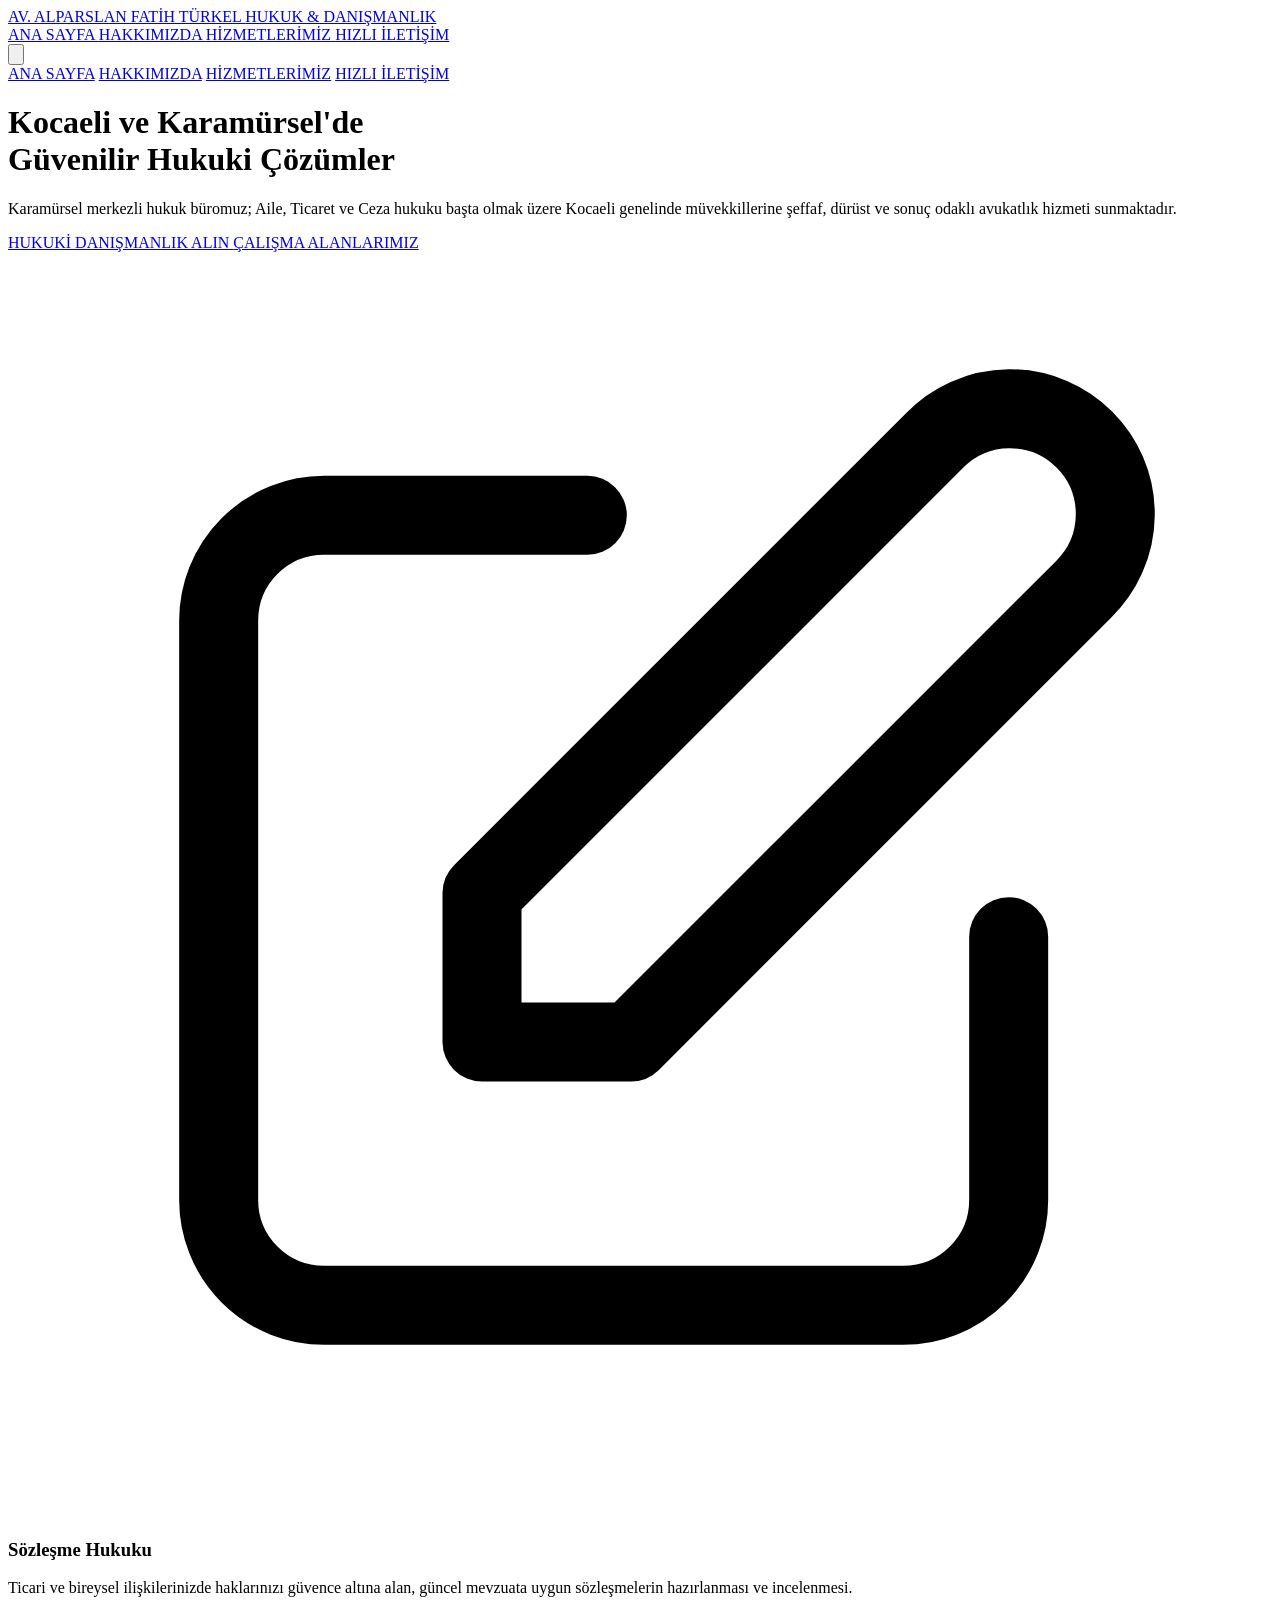
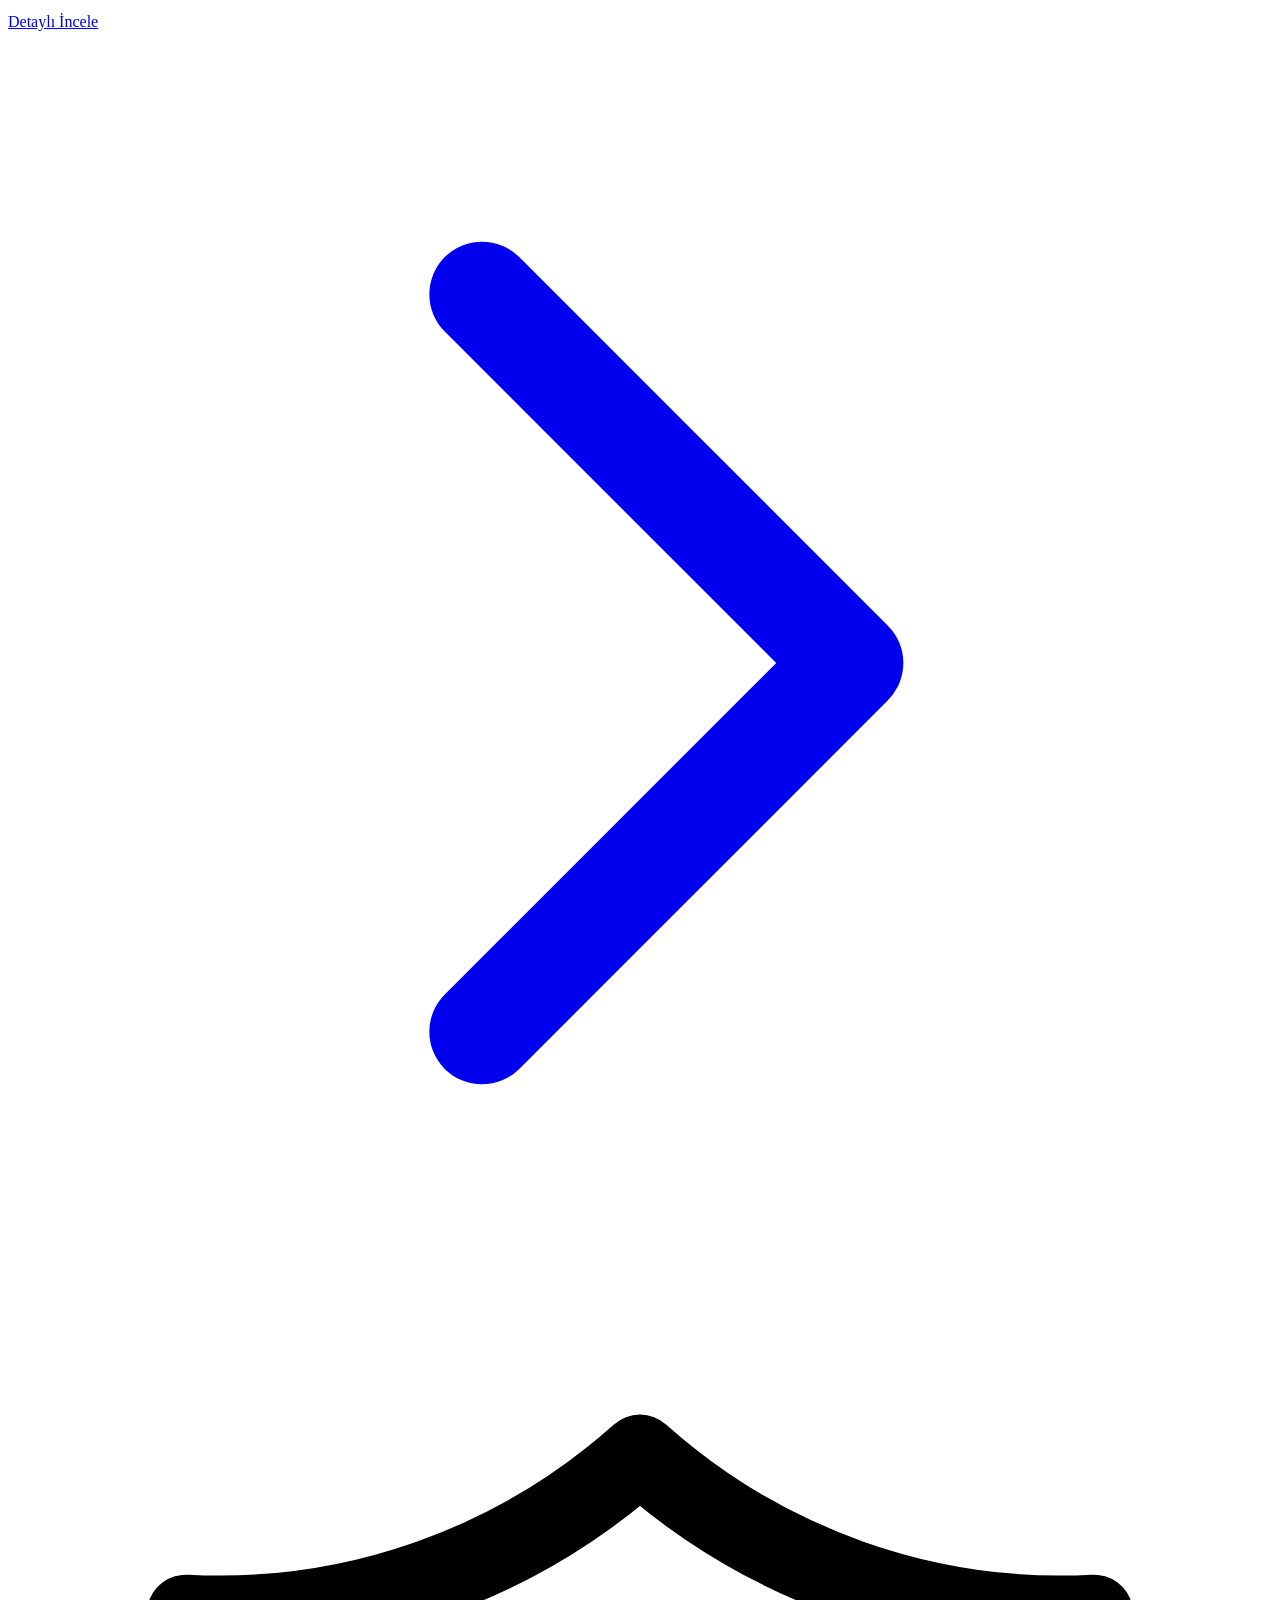
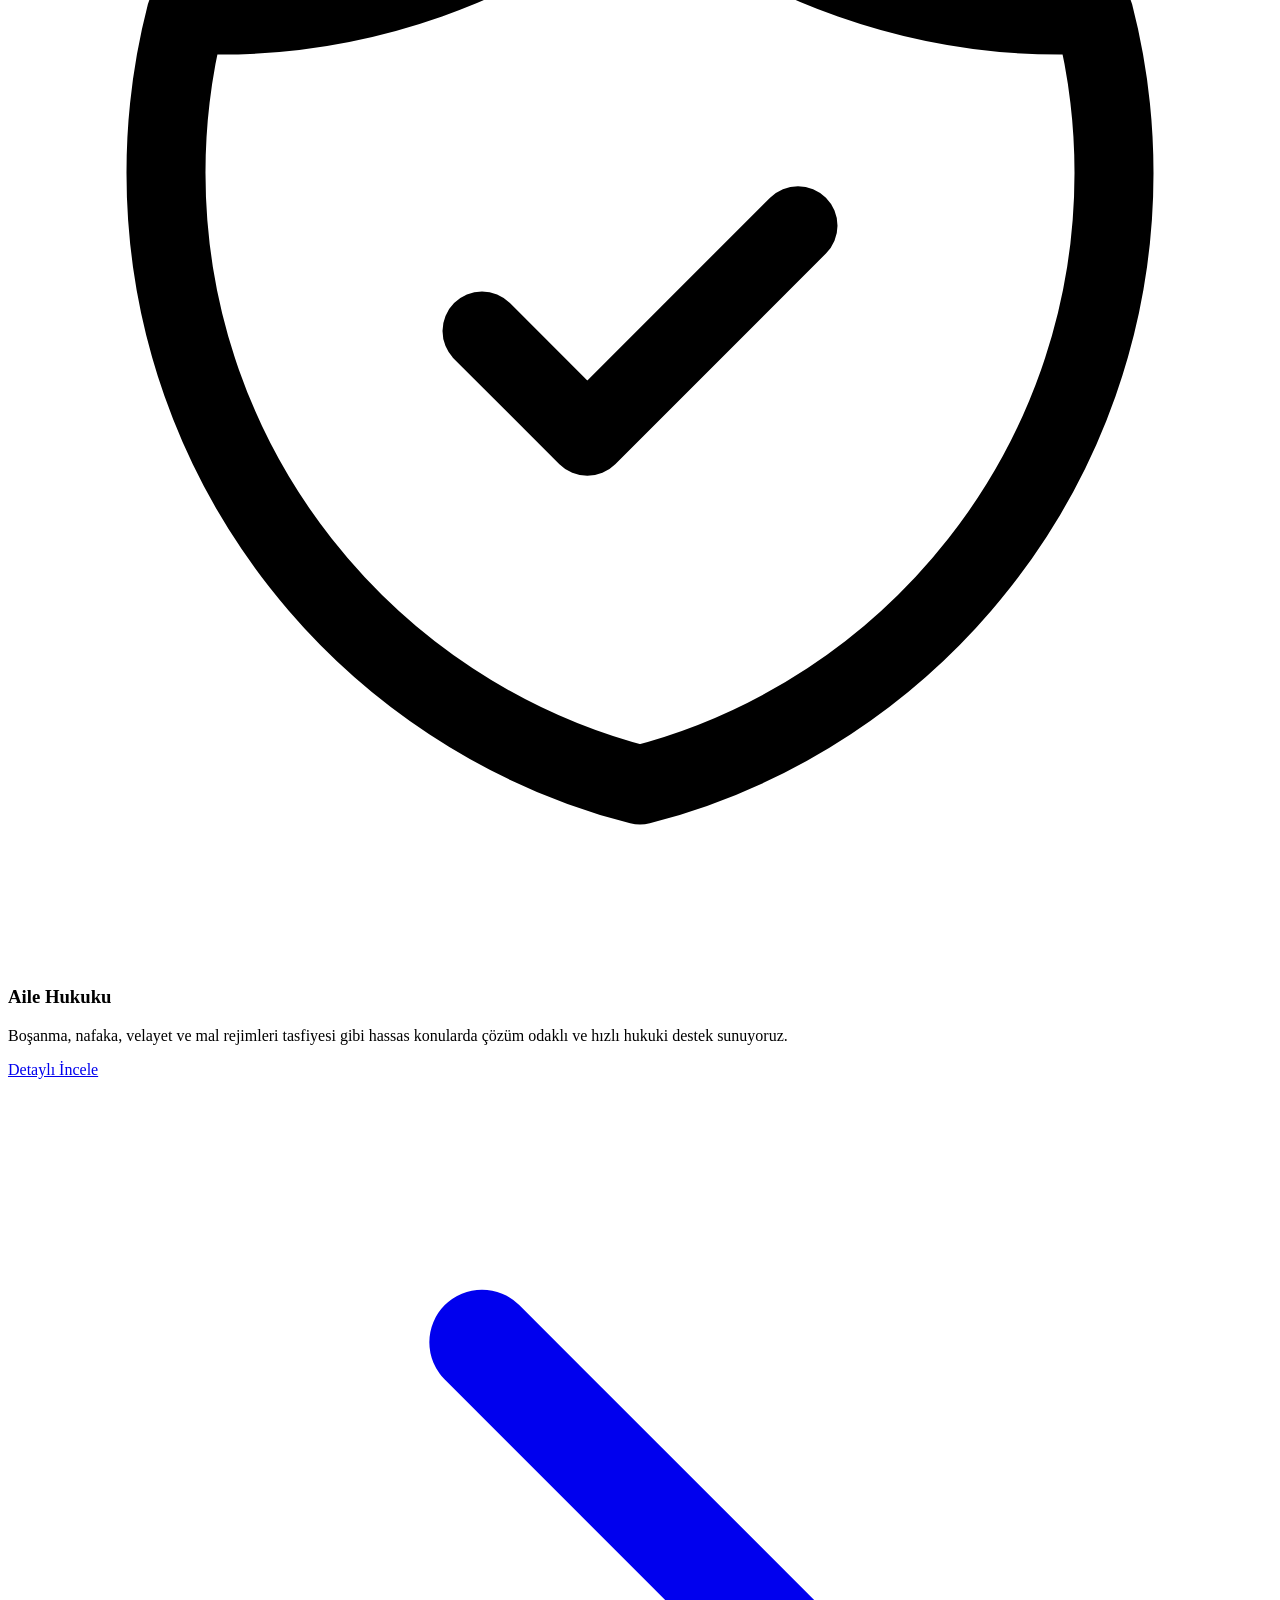
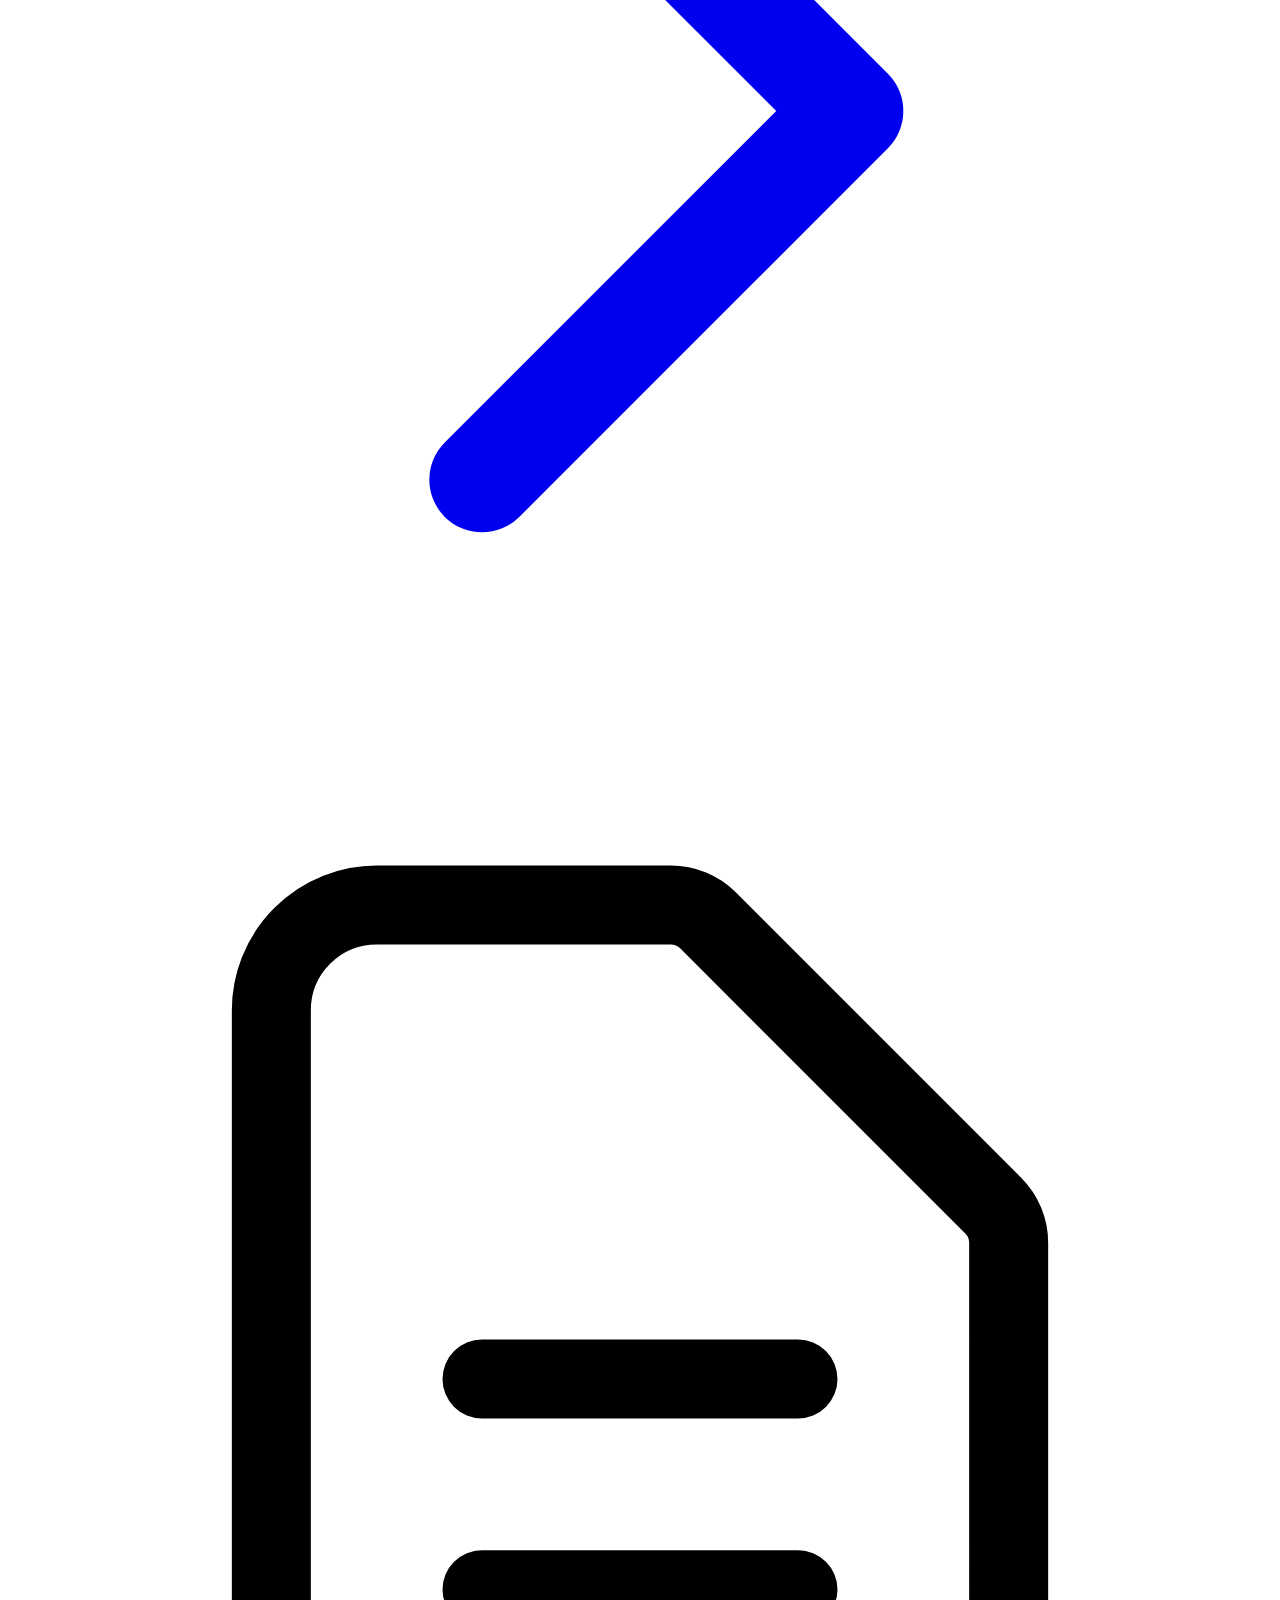
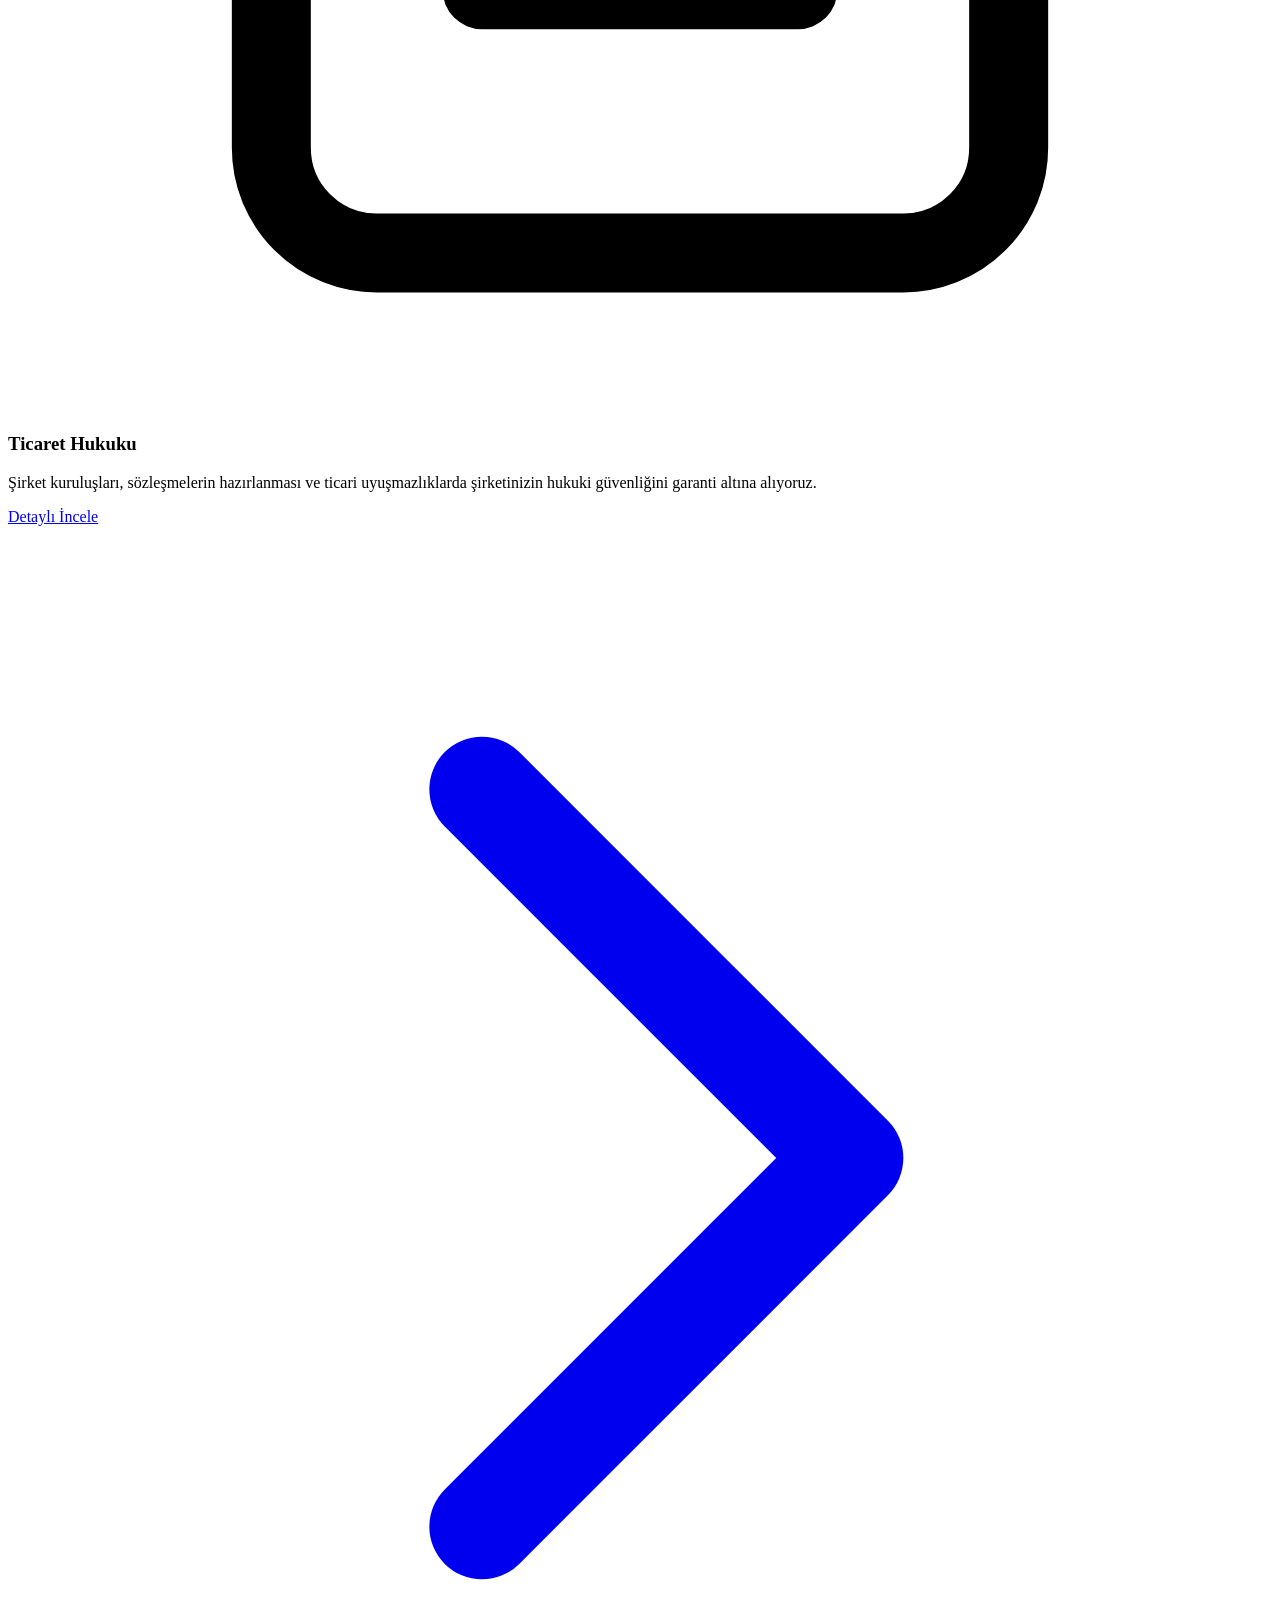
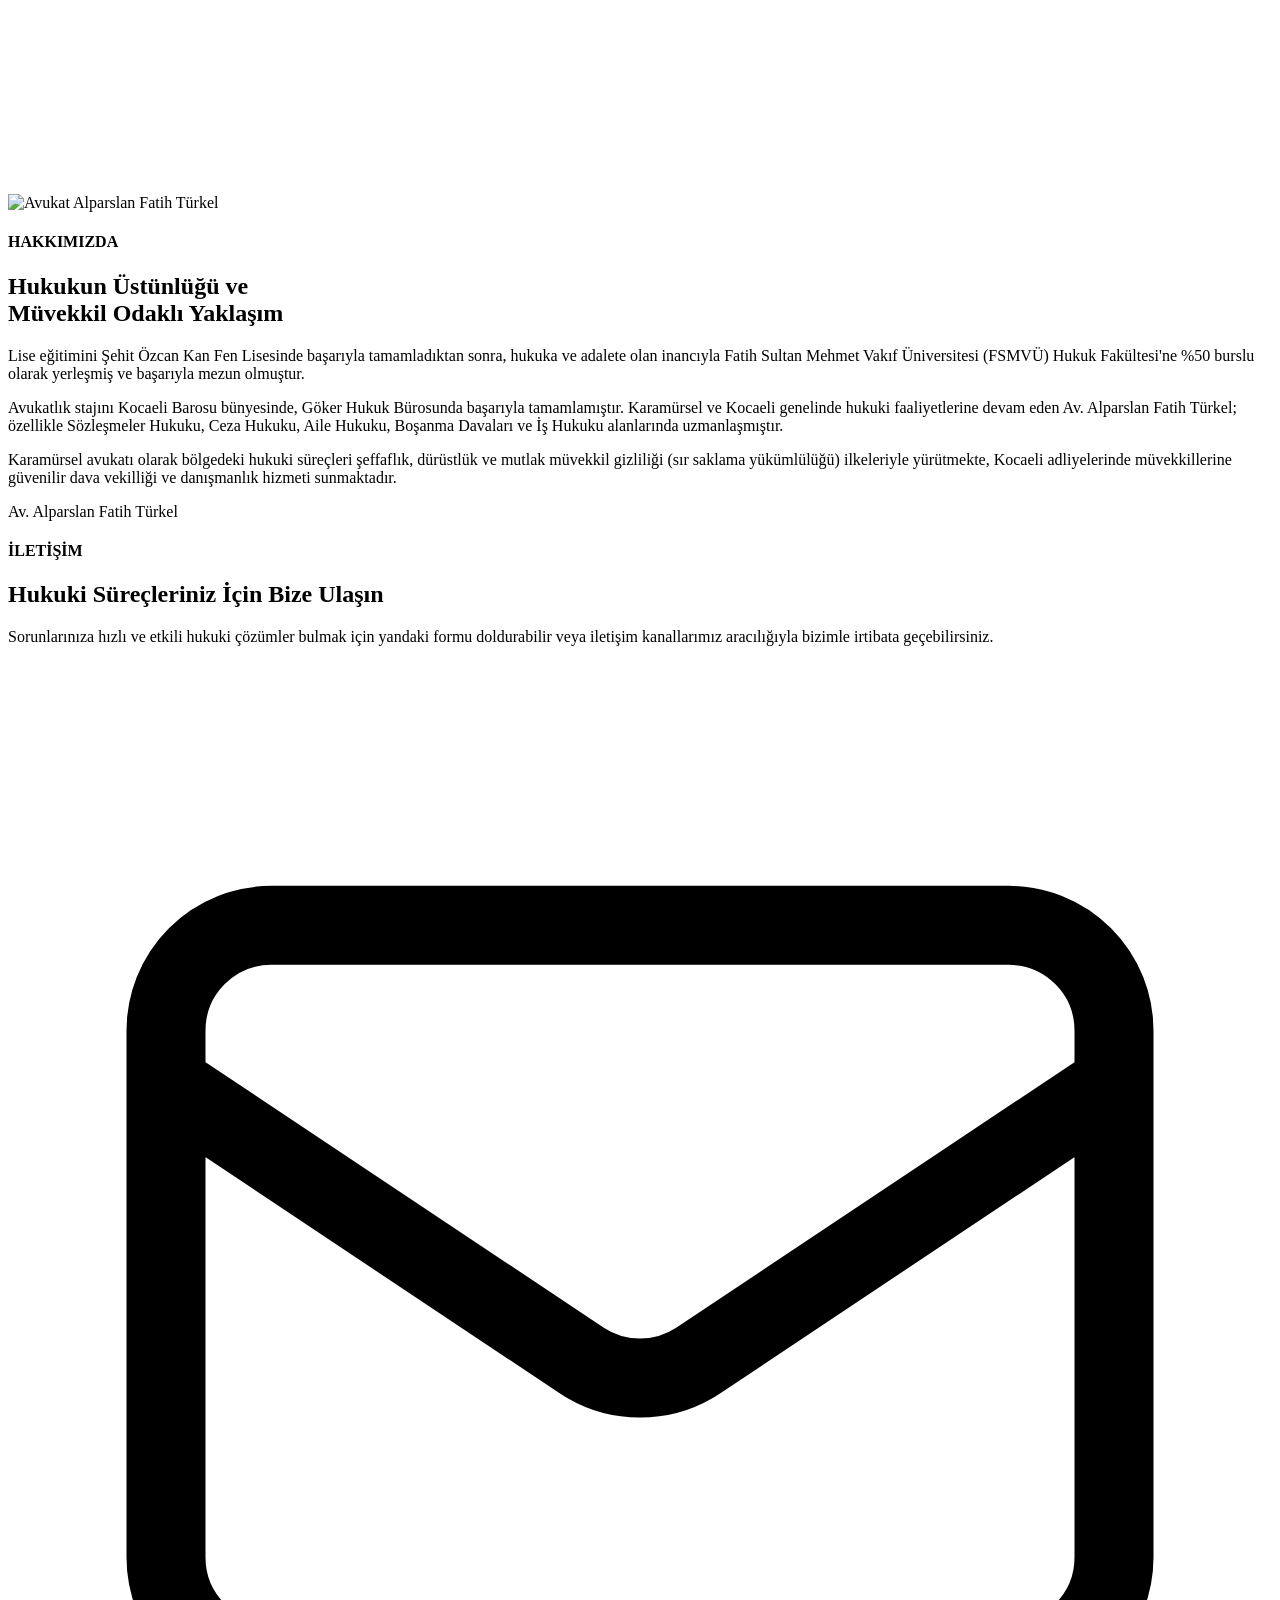
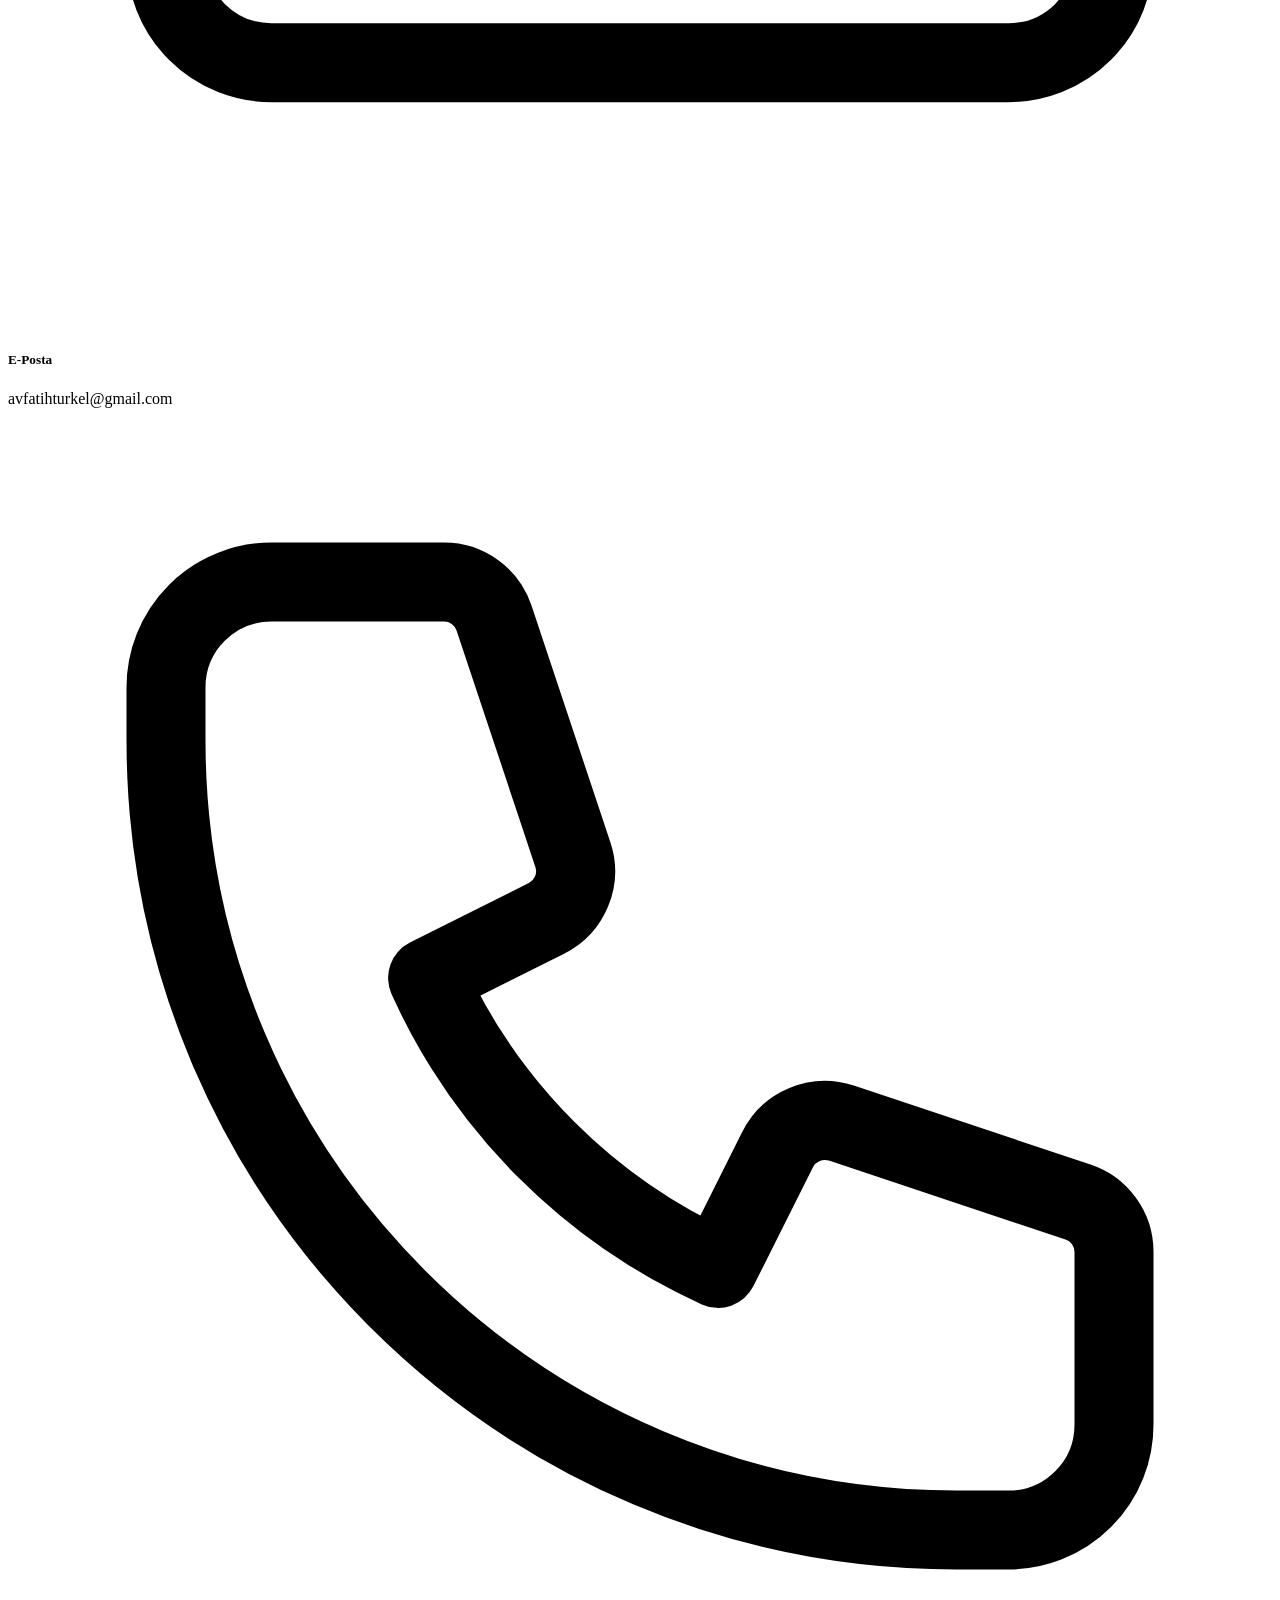
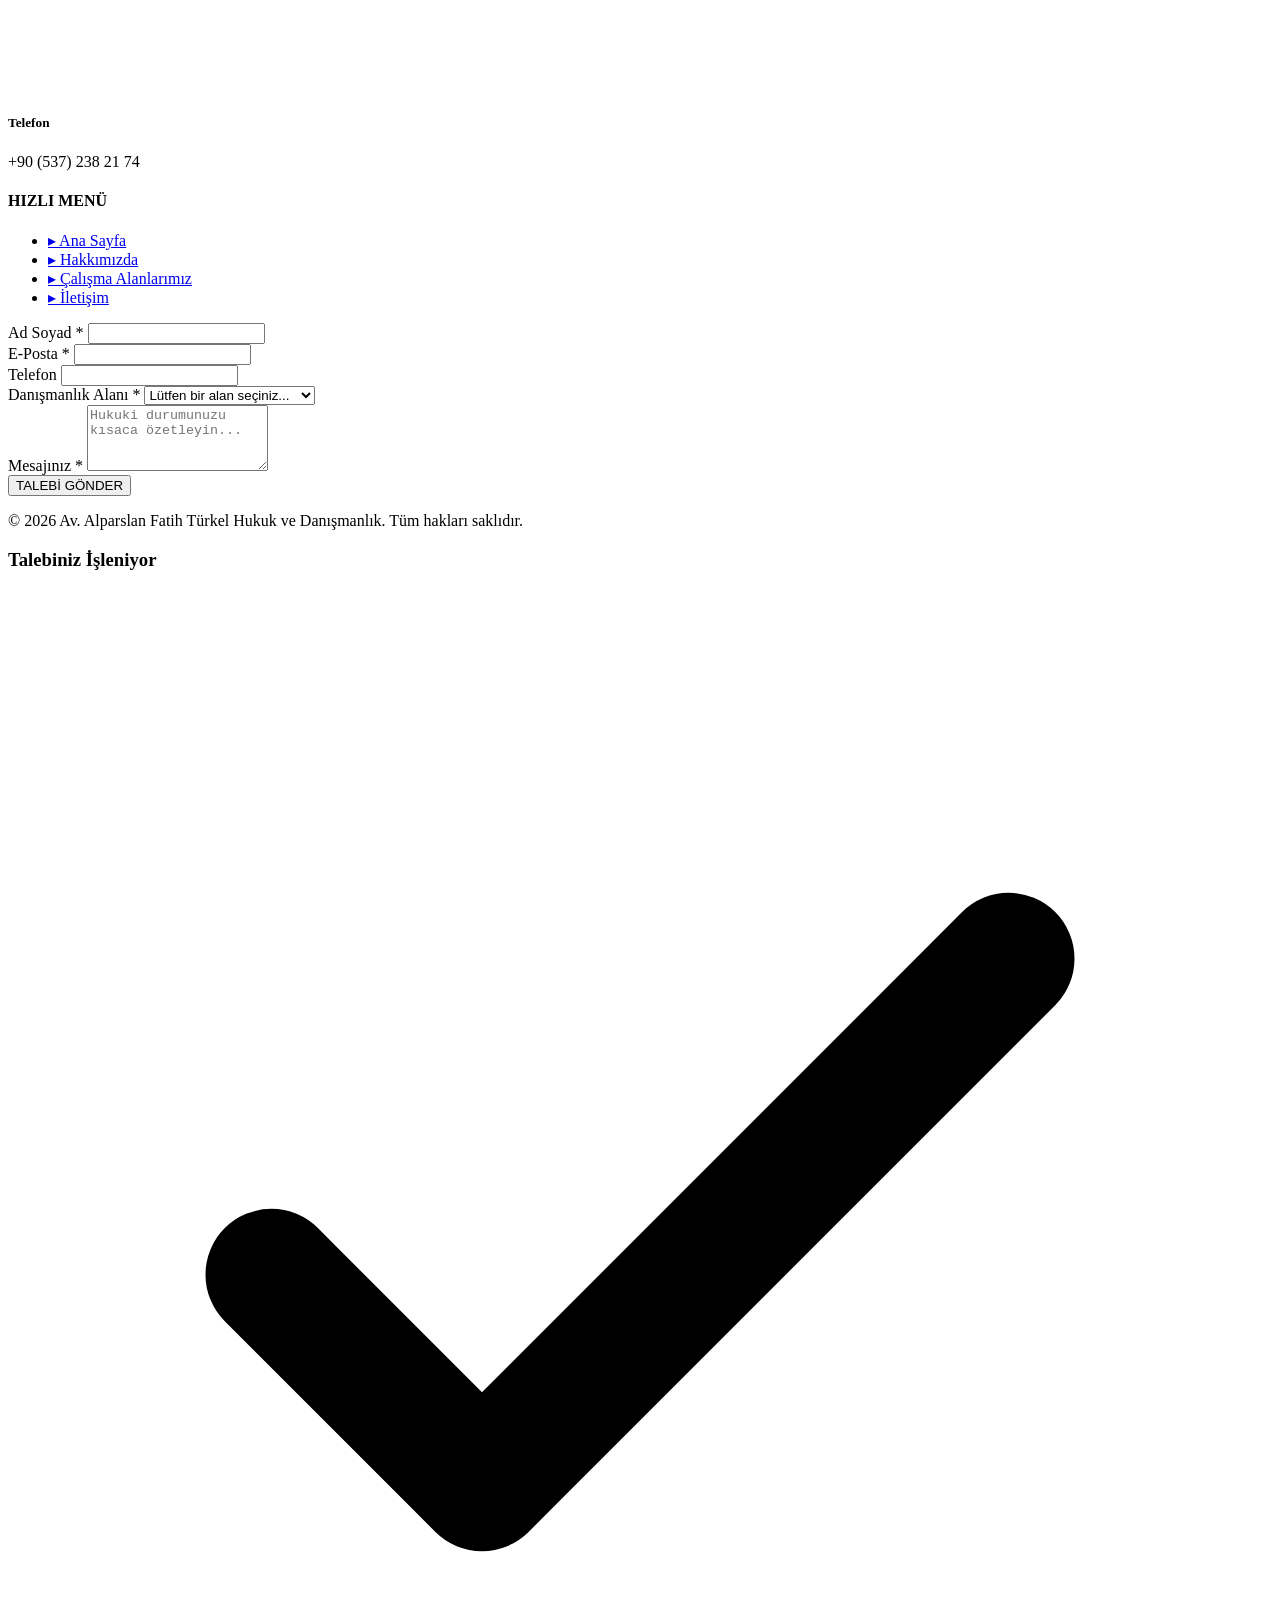
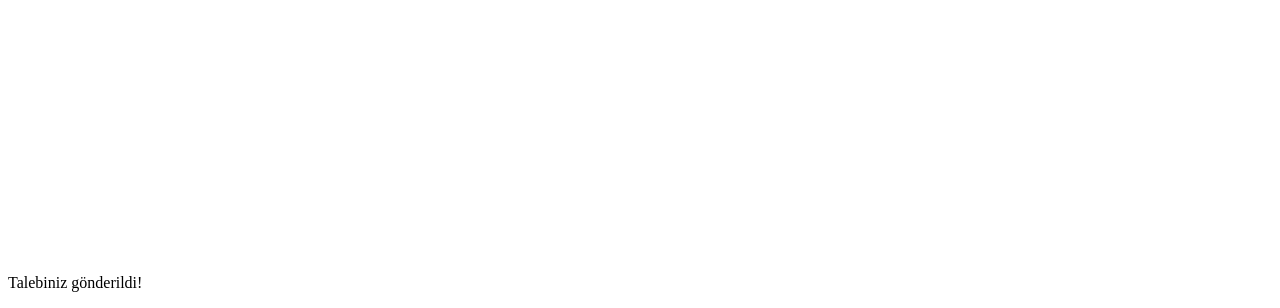
==== commit aa451ac6: "SEO optimizasyonu ve Hakkımızda bölümü güncellemeleri" ====
--- a/index.html
+++ b/index.html
@@ -4,7 +4,59 @@
 <head>
     <meta charset="UTF-8">
     <meta name="viewport" content="width=device-width, initial-scale=1.0">
-    <title>Av. Alparslan Fatih Türkel | Hukuk & Danışmanlık</title>
+
+    <!-- 1. Temel Yerel SEO Etiketleri (Google Aramaları İçin Kritik) -->
+    <title>Av. Alparslan Fatih Türkel | Kocaeli & Karamürsel Avukat</title>
+    <meta name="description"
+        content="Kocaeli Karamürsel'de faaliyet gösteren Av. Alparslan Fatih Türkel Hukuk Bürosu; Aile, Ticaret ve Ceza Hukuku alanlarında şeffaf ve güvenilir avukatlık hizmeti sunmaktadır.">
+    <meta name="keywords"
+        content="Karamürsel avukat, Kocaeli avukat, Karamürsel boşanma avukatı, Kocaeli ağır ceza avukatı, Karamürsel hukuk bürosu, Avukat Alparslan Fatih Türkel, Kocaeli iş hukuku">
+    <meta name="author" content="Av. Alparslan Fatih Türkel">
+    <meta name="robots" content="index, follow">
+    <link rel="canonical" href="https://www.avukatfatihturkel.com">
+
+    <!-- 2. Sosyal Medya (Open Graph) Etiketleri (WhatsApp/LinkedIn Paylaşımları İçin) -->
+    <meta property="og:title" content="Av. Alparslan Fatih Türkel | Kocaeli & Karamürsel Avukat">
+    <meta property="og:description"
+        content="Kocaeli ve Karamürsel bölgesinde uzman hukuki danışmanlık ve dava vekilliği hizmetleri. Haklarınızı güvenle savunun.">
+    <meta property="og:type" content="website">
+    <meta property="og:url" content="https://www.avukatfatihturkel.com">
+    <!-- OG Image: Sosyal medyada link atılınca çıkacak görsel (Mevcut resmini ekledim) -->
+    <meta property="og:image"
+        content="https://images.unsplash.com/photo-1589829085413-56de8ae18c73?ixlib=rb-4.0.3&auto=format&fit=crop&w=1200&q=80">
+
+    <!-- 3. Tarayıcı İkonu (Favicon) -->
+    <link rel="icon" type="image/x-icon" href="https://cdn-icons-png.flaticon.com/512/3534/3534062.png">
+
+    <!-- 4. Google Schema.org (Yerel İşletme Kaydı - Botlar İçin Harita/Adres Tanımlaması) -->
+    <script type="application/ld+json">
+    {
+      "@context": "https://schema.org",
+      "@type": "LegalService",
+      "name": "Av. Alparslan Fatih Türkel Hukuk ve Danışmanlık",
+      "image": "https://images.unsplash.com/photo-1589829085413-56de8ae18c73?ixlib=rb-4.0.3&auto=format&fit=crop&w=1200&q=80",
+      "@id": "https://www.avukatfatihturkel.com",
+      "url": "https://www.avukatfatihturkel.com",
+      "telephone": "+905551234567",
+      "address": {
+        "@type": "PostalAddress",
+        "streetAddress": "Karamürsel Merkez",
+        "addressLocality": "Karamürsel",
+        "addressRegion": "Kocaeli",
+        "postalCode": "41500",
+        "addressCountry": "TR"
+      },
+      "geo": {
+        "@type": "GeoCoordinates",
+        "latitude": 40.6920,
+        "longitude": 29.6150
+      },
+      "areaServed": ["Karamürsel", "Kocaeli", "Gölcük", "İzmit"],
+      "priceRange": "₺₺"
+    }
+    </script>
+
+    <!-- Tailwind ve Font Ayarları (Mevcut Tasarım) -->
     <script src="https://cdn.tailwindcss.com"></script>
     <script>
         tailwind.config = {
@@ -103,27 +155,25 @@
         </div>
     </nav>
 
-    <!-- Hero (Karşılama) Alanı -->
-    <div class="relative bg-brand-darkbrown pt-20 pb-32 lg:pt-28 lg:pb-40 overflow-hidden">
+    <!-- Hero (Karşılama) Bölümü -->
+    <div id="ana-sayfa" class="relative bg-brand-darkbrown py-32 lg:py-48 overflow-hidden">
         <div class="absolute inset-0 opacity-10 bg-[url('https://www.transparenttextures.com/patterns/stardust.png')]">
         </div>
-
-        <div class="relative max-w-7xl mx-auto px-4 sm:px-6 lg:px-8 text-center z-10">
-            <h1 class="text-3xl md:text-5xl lg:text-6xl font-serif font-bold text-white leading-tight mb-6">
-                Adalete Giden Yolda <br>
-                <span class="text-brand-gold">Güvenilir Rehberiniz</span>
+        <div class="max-w-7xl mx-auto px-4 sm:px-6 lg:px-8 relative z-10 text-center">
+            <h1 class="text-4xl md:text-5xl lg:text-6xl font-serif font-bold text-white mb-6 leading-tight">
+                Kocaeli ve Karamürsel'de <br><span class="text-brand-gold">Güvenilir Hukuki Çözümler</span>
             </h1>
-            <p class="mt-4 text-lg md:text-xl text-gray-300 max-w-2xl mx-auto mb-10 font-light">
-                7/24 Haklarınızı korumak ve hukuki
-                süreçlerinizi en şeffaf şekilde yönetmek için yanınızdayız.
+            <p class="mt-4 text-lg md:text-xl text-gray-300 max-w-3xl mx-auto mb-10 leading-relaxed">
+                Karamürsel merkezli hukuk büromuz; Aile, Ticaret ve Ceza hukuku başta olmak üzere Kocaeli genelinde
+                müvekkillerine şeffaf, dürüst ve sonuç odaklı avukatlık hizmeti sunmaktadır.
             </p>
             <div class="flex flex-col sm:flex-row justify-center gap-4">
                 <a href="#iletisim"
-                    class="bg-brand-gold text-brand-darkbrown px-8 py-3 rounded-sm hover:bg-brand-lightgold transition-colors duration-300 font-bold text-sm tracking-widest shadow-[0_0_15px_rgba(212,175,55,0.3)]">
-                    HEMEN DANIŞIN
+                    class="bg-brand-gold text-brand-darkbrown font-bold tracking-widest px-8 py-4 rounded-sm hover:bg-brand-lightgold transition-colors shadow-[0_0_15px_rgba(212,175,55,0.3)]">
+                    HUKUKİ DANIŞMANLIK ALIN
                 </a>
                 <a href="#hizmetler"
-                    class="border border-brand-gold text-brand-gold px-8 py-3 rounded-sm hover:bg-brand-gold hover:text-brand-darkbrown transition-colors duration-300 font-bold text-sm tracking-widest">
+                    class="bg-transparent border border-brand-gold text-brand-gold font-bold tracking-widest px-8 py-4 rounded-sm hover:bg-brand-gold hover:text-brand-darkbrown transition-colors">
                     ÇALIŞMA ALANLARIMIZ
                 </a>
             </div>
@@ -237,14 +287,20 @@
                     <p class="text-gray-600 leading-relaxed mb-6">
                         Lise eğitimini Şehit Özcan Kan Fen Lisesinde başarıyla tamamladıktan sonra, hukuka ve adalete
                         olan inancıyla Fatih Sultan Mehmet Vakıf Üniversitesi (FSMVÜ) Hukuk Fakültesi'ne %50 burslu
-                        olarak yerleşmiş ve başarı ile mezun olmuştur.
+                        olarak yerleşmiş ve başarıyla mezun olmuştur.
                     </p>
+
                     <p class="text-gray-600 leading-relaxed mb-8">
-                        Avukatlık stajını Göker Hukuk Bürosunda başarıyla tamamlamıştır.
-
-                        Özellikle Sözleşmeler Hukuku, Ceza Hukuku ve Aile Hukuku alanlarında uzmanlaşmış olup, süreci
-                        şeffaflık, dürüstlük ve mutlak müvekkil gizliliği (sır saklama yükümlülüğü) ilkeleriyle
-                        yürütmektedir.
+                        Avukatlık stajını Kocaeli Barosu bünyesinde, Göker Hukuk Bürosunda başarıyla tamamlamıştır.
+                        Karamürsel ve Kocaeli genelinde hukuki faaliyetlerine devam eden Av. Alparslan Fatih Türkel;
+                        özellikle Sözleşmeler Hukuku, Ceza Hukuku, Aile Hukuku, Boşanma Davaları ve İş Hukuku
+                        alanlarında uzmanlaşmıştır.
+                    </p>
+
+                    <p class="text-gray-600 leading-relaxed mb-8">
+                        Karamürsel avukatı olarak bölgedeki hukuki süreçleri şeffaflık, dürüstlük ve mutlak müvekkil
+                        gizliliği (sır saklama yükümlülüğü) ilkeleriyle yürütmekte, Kocaeli adliyelerinde müvekkillerine
+                        güvenilir dava vekilliği ve danışmanlık hizmeti sunmaktadır.
                     </p>
 
                     <div class="flex flex-col sm:flex-row gap-6 items-start sm:items-center">
@@ -260,11 +316,12 @@
 
     <!-- İletişim Bölümü -->
     <div id="iletisim" class="bg-brand-darkbrown py-20 border-t border-brand-lightbrown relative">
-        <div class="absolute inset-0 opacity-5 bg-[url('https://www.transparenttextures.com/patterns/stardust.png')]"></div>
-        
+        <div class="absolute inset-0 opacity-5 bg-[url('https://www.transparenttextures.com/patterns/stardust.png')]">
+        </div>
+
         <div class="max-w-7xl mx-auto px-4 sm:px-6 lg:px-8 relative z-10">
             <div class="flex flex-col lg:flex-row gap-12 lg:gap-20">
-                
+
                 <!-- Sol Taraf: İletişim Bilgileri ve Hızlı Menü -->
                 <div class="w-full lg:w-5/12 text-white mt-10 lg:mt-0">
                     <div class="flex items-center gap-4 mb-4">
@@ -275,14 +332,21 @@
                         Hukuki Süreçleriniz İçin <span class="text-brand-gold">Bize Ulaşın</span>
                     </h2>
                     <p class="text-gray-400 leading-relaxed mb-10">
-                        Sorunlarınıza hızlı ve etkili hukuki çözümler bulmak için yandaki formu doldurabilir veya iletişim kanallarımız aracılığıyla bizimle irtibata geçebilirsiniz.
+                        Sorunlarınıza hızlı ve etkili hukuki çözümler bulmak için yandaki formu doldurabilir veya
+                        iletişim kanallarımız aracılığıyla bizimle irtibata geçebilirsiniz.
                     </p>
-                    
+
                     <div class="space-y-6">
                         <!-- E-posta -->
                         <div class="flex items-start gap-4">
-                            <div class="w-12 h-12 bg-brand-lightbrown/50 rounded-full flex items-center justify-center flex-shrink-0 border border-brand-gold/30">
-                                <svg class="w-5 h-5 text-brand-gold" fill="none" stroke="currentColor" viewBox="0 0 24 24"><path stroke-linecap="round" stroke-linejoin="round" stroke-width="1.5" d="M3 8l7.89 5.26a2 2 0 002.22 0L21 8M5 19h14a2 2 0 002-2V7a2 2 0 00-2-2H5a2 2 0 00-2 2v10a2 2 0 002 2z"></path></svg>
+                            <div
+                                class="w-12 h-12 bg-brand-lightbrown/50 rounded-full flex items-center justify-center flex-shrink-0 border border-brand-gold/30">
+                                <svg class="w-5 h-5 text-brand-gold" fill="none" stroke="currentColor"
+                                    viewBox="0 0 24 24">
+                                    <path stroke-linecap="round" stroke-linejoin="round" stroke-width="1.5"
+                                        d="M3 8l7.89 5.26a2 2 0 002.22 0L21 8M5 19h14a2 2 0 002-2V7a2 2 0 00-2-2H5a2 2 0 00-2 2v10a2 2 0 002 2z">
+                                    </path>
+                                </svg>
                             </div>
                             <div>
                                 <h5 class="text-brand-gold font-semibold mb-1">E-Posta</h5>
@@ -292,8 +356,14 @@
 
                         <!-- Telefon -->
                         <div class="flex items-start gap-4">
-                            <div class="w-12 h-12 bg-brand-lightbrown/50 rounded-full flex items-center justify-center flex-shrink-0 border border-brand-gold/30">
-                                <svg class="w-5 h-5 text-brand-gold" fill="none" stroke="currentColor" viewBox="0 0 24 24"><path stroke-linecap="round" stroke-linejoin="round" stroke-width="1.5" d="M3 5a2 2 0 012-2h3.28a1 1 0 01.948.684l1.498 4.493a1 1 0 01-.502 1.21l-2.257 1.13a11.042 11.042 0 005.516 5.516l1.13-2.257a1 1 0 011.21-.502l4.493 1.498a1 1 0 01.684.949V19a2 2 0 01-2 2h-1C9.716 21 3 14.284 3 6V5z"></path></svg>
+                            <div
+                                class="w-12 h-12 bg-brand-lightbrown/50 rounded-full flex items-center justify-center flex-shrink-0 border border-brand-gold/30">
+                                <svg class="w-5 h-5 text-brand-gold" fill="none" stroke="currentColor"
+                                    viewBox="0 0 24 24">
+                                    <path stroke-linecap="round" stroke-linejoin="round" stroke-width="1.5"
+                                        d="M3 5a2 2 0 012-2h3.28a1 1 0 01.948.684l1.498 4.493a1 1 0 01-.502 1.21l-2.257 1.13a11.042 11.042 0 005.516 5.516l1.13-2.257a1 1 0 011.21-.502l4.493 1.498a1 1 0 01.684.949V19a2 2 0 01-2 2h-1C9.716 21 3 14.284 3 6V5z">
+                                    </path>
+                                </svg>
                             </div>
                             <div>
                                 <h5 class="text-brand-gold font-semibold mb-1">Telefon</h5>
@@ -309,22 +379,26 @@
                         </h4>
                         <ul class="space-y-3">
                             <li>
-                                <a href="#" class="text-gray-400 hover:text-brand-gold transition-colors text-sm flex items-center gap-2">
+                                <a href="#"
+                                    class="text-gray-400 hover:text-brand-gold transition-colors text-sm flex items-center gap-2">
                                     <span class="text-brand-gold text-xs">▸</span> Ana Sayfa
                                 </a>
                             </li>
                             <li>
-                                <a href="#hakkimizda" class="text-gray-400 hover:text-brand-gold transition-colors text-sm flex items-center gap-2">
+                                <a href="#hakkimizda"
+                                    class="text-gray-400 hover:text-brand-gold transition-colors text-sm flex items-center gap-2">
                                     <span class="text-brand-gold text-xs">▸</span> Hakkımızda
                                 </a>
                             </li>
                             <li>
-                                <a href="#hizmetler" class="text-gray-400 hover:text-brand-gold transition-colors text-sm flex items-center gap-2">
+                                <a href="#hizmetler"
+                                    class="text-gray-400 hover:text-brand-gold transition-colors text-sm flex items-center gap-2">
                                     <span class="text-brand-gold text-xs">▸</span> Çalışma Alanlarımız
                                 </a>
                             </li>
                             <li>
-                                <a href="#iletisim" class="text-gray-400 hover:text-brand-gold transition-colors text-sm flex items-center gap-2">
+                                <a href="#iletisim"
+                                    class="text-gray-400 hover:text-brand-gold transition-colors text-sm flex items-center gap-2">
                                     <span class="text-brand-gold text-xs">▸</span> İletişim
                                 </a>
                             </li>
@@ -335,29 +409,36 @@
 
                 <!-- Sağ Taraf: Form -->
                 <div class="w-full lg:w-7/12">
-                    <div class="bg-white rounded-sm p-8 lg:p-10 border-t-4 border-brand-gold relative shadow-[0_10px_40px_-15px_rgba(212,175,55,0.5)] hover:shadow-[0_15px_50px_-15px_rgba(212,175,55,0.7)] transition-shadow duration-500">
-                        <div id="bildirim" class="hidden mb-6 p-4 rounded-sm text-sm text-center font-medium shadow-sm"></div>
-                        
+                    <div
+                        class="bg-white rounded-sm p-8 lg:p-10 border-t-4 border-brand-gold relative shadow-[0_10px_40px_-15px_rgba(212,175,55,0.5)] hover:shadow-[0_15px_50px_-15px_rgba(212,175,55,0.7)] transition-shadow duration-500">
+                        <div id="bildirim" class="hidden mb-6 p-4 rounded-sm text-sm text-center font-medium shadow-sm">
+                        </div>
+
                         <form id="iletisimFormu" class="space-y-5">
                             <div>
                                 <label class="block text-sm font-medium text-brand-darkbrown mb-1">Ad Soyad *</label>
-                                <input type="text" id="ad_soyad" required class="w-full px-4 py-3 border border-gray-200 rounded-sm focus:ring-1 focus:ring-brand-gold focus:border-brand-gold outline-none transition-all bg-gray-50 focus:bg-white text-gray-700">
+                                <input type="text" id="ad_soyad" required
+                                    class="w-full px-4 py-3 border border-gray-200 rounded-sm focus:ring-1 focus:ring-brand-gold focus:border-brand-gold outline-none transition-all bg-gray-50 focus:bg-white text-gray-700">
                             </div>
 
                             <div class="grid grid-cols-1 md:grid-cols-2 gap-5">
                                 <div>
                                     <label class="block text-sm font-medium text-brand-darkbrown mb-1">E-Posta *</label>
-                                    <input type="email" id="eposta" required class="w-full px-4 py-3 border border-gray-200 rounded-sm focus:ring-1 focus:ring-brand-gold focus:border-brand-gold outline-none transition-all bg-gray-50 focus:bg-white text-gray-700">
+                                    <input type="email" id="eposta" required
+                                        class="w-full px-4 py-3 border border-gray-200 rounded-sm focus:ring-1 focus:ring-brand-gold focus:border-brand-gold outline-none transition-all bg-gray-50 focus:bg-white text-gray-700">
                                 </div>
                                 <div>
                                     <label class="block text-sm font-medium text-brand-darkbrown mb-1">Telefon</label>
-                                    <input type="tel" id="telefon" class="w-full px-4 py-3 border border-gray-200 rounded-sm focus:ring-1 focus:ring-brand-gold focus:border-brand-gold outline-none transition-all bg-gray-50 focus:bg-white text-gray-700">
+                                    <input type="tel" id="telefon"
+                                        class="w-full px-4 py-3 border border-gray-200 rounded-sm focus:ring-1 focus:ring-brand-gold focus:border-brand-gold outline-none transition-all bg-gray-50 focus:bg-white text-gray-700">
                                 </div>
                             </div>
 
                             <div>
-                                <label class="block text-sm font-medium text-brand-darkbrown mb-1">Danışmanlık Alanı *</label>
-                                <select id="hukuki_alan" required class="w-full px-4 py-3 border border-gray-200 rounded-sm focus:ring-1 focus:ring-brand-gold focus:border-brand-gold outline-none transition-all bg-gray-50 focus:bg-white text-gray-700">
+                                <label class="block text-sm font-medium text-brand-darkbrown mb-1">Danışmanlık Alanı
+                                    *</label>
+                                <select id="hukuki_alan" required
+                                    class="w-full px-4 py-3 border border-gray-200 rounded-sm focus:ring-1 focus:ring-brand-gold focus:border-brand-gold outline-none transition-all bg-gray-50 focus:bg-white text-gray-700">
                                     <option value="">Lütfen bir alan seçiniz...</option>
                                     <option value="Sözleşme Hukuku">Sözleşme Hukuku</option>
                                     <option value="Aile ve Boşanma Hukuku">Aile ve Boşanma Hukuku</option>
@@ -368,10 +449,13 @@
 
                             <div>
                                 <label class="block text-sm font-medium text-brand-darkbrown mb-1">Mesajınız *</label>
-                                <textarea id="mesaj" rows="4" required class="w-full px-4 py-3 border border-gray-200 rounded-sm focus:ring-1 focus:ring-brand-gold focus:border-brand-gold outline-none transition-all bg-gray-50 focus:bg-white resize-none text-gray-700" placeholder="Hukuki durumunuzu kısaca özetleyin..."></textarea>
-                            </div>
-
-                            <button type="submit" id="submitBtn" class="w-full bg-brand-gold text-brand-darkbrown font-bold tracking-widest py-4 rounded-sm hover:bg-brand-lightgold transition-colors shadow-[0_0_15px_rgba(212,175,55,0.3)] mt-2">
+                                <textarea id="mesaj" rows="4" required
+                                    class="w-full px-4 py-3 border border-gray-200 rounded-sm focus:ring-1 focus:ring-brand-gold focus:border-brand-gold outline-none transition-all bg-gray-50 focus:bg-white resize-none text-gray-700"
+                                    placeholder="Hukuki durumunuzu kısaca özetleyin..."></textarea>
+                            </div>
+
+                            <button type="submit" id="submitBtn"
+                                class="w-full bg-brand-gold text-brand-darkbrown font-bold tracking-widest py-4 rounded-sm hover:bg-brand-lightgold transition-colors shadow-[0_0_15px_rgba(212,175,55,0.3)] mt-2">
                                 TALEBİ GÖNDER
                             </button>
                         </form>
@@ -390,22 +474,27 @@
     </div>
 
     <!-- Geri Sayım ve Onay Ekranı (Modal) -->
-    <div id="countdown-modal" class="fixed inset-0 z-[100] hidden items-center justify-center bg-brand-darkbrown/90 backdrop-blur-sm transition-all duration-300">
-        <div class="bg-white p-10 rounded-sm shadow-2xl text-center max-w-sm w-full mx-4 flex flex-col items-center transform scale-95 transition-transform duration-300" id="modal-content">
-            <h3 id="modal-title" class="text-xl font-serif font-bold text-brand-darkbrown mb-6 tracking-wide">Talebiniz İşleniyor</h3>
-            
+    <div id="countdown-modal"
+        class="fixed inset-0 z-[100] hidden items-center justify-center bg-brand-darkbrown/90 backdrop-blur-sm transition-all duration-300">
+        <div class="bg-white p-10 rounded-sm shadow-2xl text-center max-w-sm w-full mx-4 flex flex-col items-center transform scale-95 transition-transform duration-300"
+            id="modal-content">
+            <h3 id="modal-title" class="text-xl font-serif font-bold text-brand-darkbrown mb-6 tracking-wide">Talebiniz
+                İşleniyor</h3>
+
             <!-- Sayı Alanı -->
             <div id="countdown-number" class="text-8xl font-bold font-sans mb-4 transition-colors duration-300"></div>
-            
+
             <!-- Başarı İkonu (Başlangıçta Gizli) -->
             <div id="success-icon" class="hidden mb-2">
-                <div class="w-24 h-24 bg-green-50 rounded-full flex items-center justify-center mx-auto mb-4 border-4 border-green-500/20">
+                <div
+                    class="w-24 h-24 bg-green-50 rounded-full flex items-center justify-center mx-auto mb-4 border-4 border-green-500/20">
                     <svg class="w-12 h-12 text-green-500" fill="none" stroke="currentColor" viewBox="0 0 24 24">
-                        <path stroke-linecap="round" stroke-linejoin="round" stroke-width="2.5" d="M5 13l4 4L19 7"></path>
+                        <path stroke-linecap="round" stroke-linejoin="round" stroke-width="2.5" d="M5 13l4 4L19 7">
+                        </path>
                     </svg>
                 </div>
             </div>
-            
+
             <p id="modal-desc" class="text-gray-600 font-medium hidden text-lg">Talebiniz gönderildi!</p>
         </div>
     </div>
@@ -431,7 +520,7 @@
         const sleep = (ms) => new Promise(resolve => setTimeout(resolve, ms));
 
         // Form Gönderme ve Geri Sayım İşlemi
-        document.getElementById('iletisimFormu').addEventListener('submit', async function(e) {
+        document.getElementById('iletisimFormu').addEventListener('submit', async function (e) {
             e.preventDefault();
 
             // Modal Elemanları
@@ -441,7 +530,7 @@
             const modalDesc = document.getElementById('modal-desc');
             const modalTitle = document.getElementById('modal-title');
             const modalContent = document.getElementById('modal-content');
-            
+
             // Modal'ı sıfırla ve aç
             modalTitle.textContent = "Talebiniz İşleniyor";
             countElement.style.display = "block";
@@ -450,7 +539,7 @@
             modalDesc.className = "text-gray-600 font-medium hidden text-lg"; // Renk sıfırlama
             modal.classList.remove('hidden');
             modal.classList.add('flex');
-            
+
             // Animasyonla girişi sağla
             setTimeout(() => modalContent.classList.remove('scale-95'), 10);
 
@@ -479,12 +568,12 @@
             countElement.textContent = "3";
             countElement.className = "text-8xl font-bold font-sans mb-4 transition-colors duration-300 text-red-500";
             await sleep(1000);
-            
+
             // 2 (Sarı)
             countElement.textContent = "2";
             countElement.className = "text-8xl font-bold font-sans mb-4 transition-colors duration-300 text-yellow-500";
             await sleep(1000);
-            
+
             // 1 (Yeşil)
             countElement.textContent = "1";
             countElement.className = "text-8xl font-bold font-sans mb-4 transition-colors duration-300 text-green-500";
@@ -492,7 +581,7 @@
 
             // Geri sayım bittiğinde sayıyı gizle
             countElement.style.display = "none";
-            
+
             // Sonucu Ekrana Yansıt
             if (fetchSuccess) {
                 modalTitle.textContent = "İşlem Tamamlandı";
